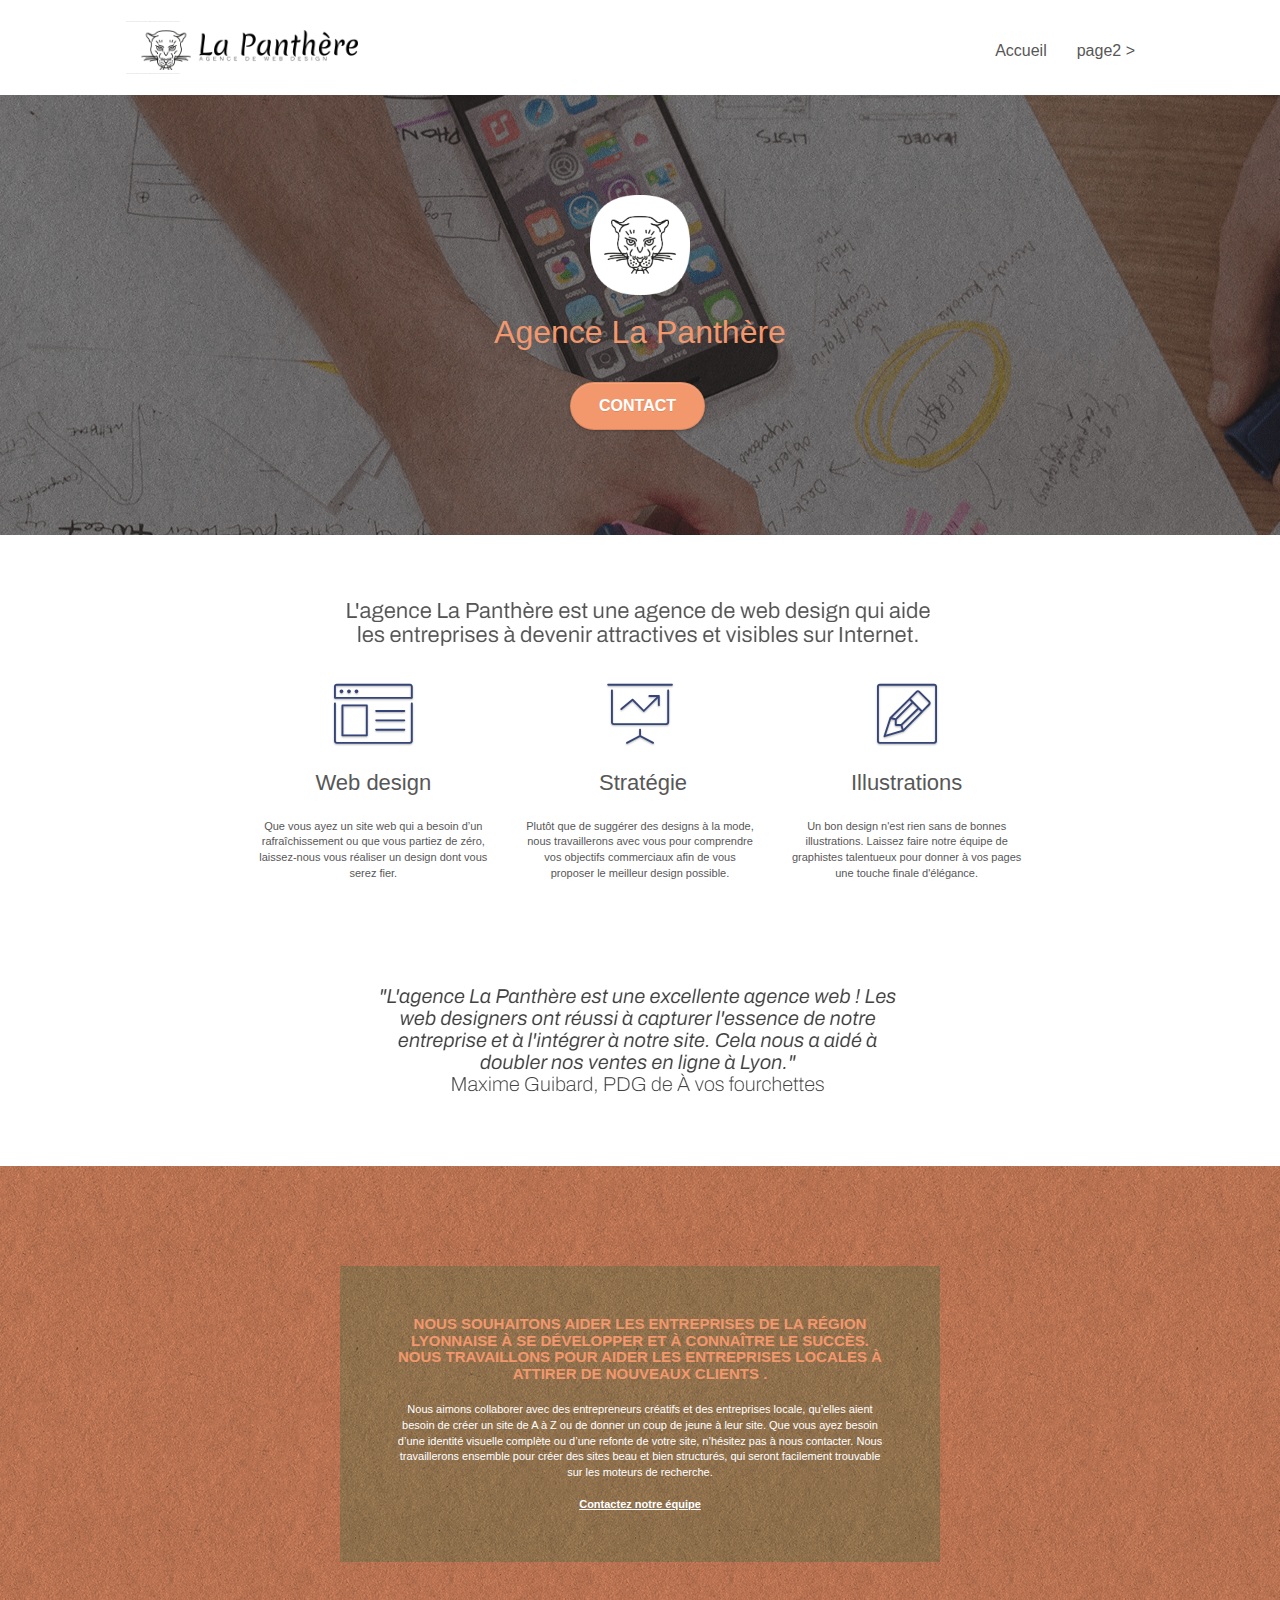
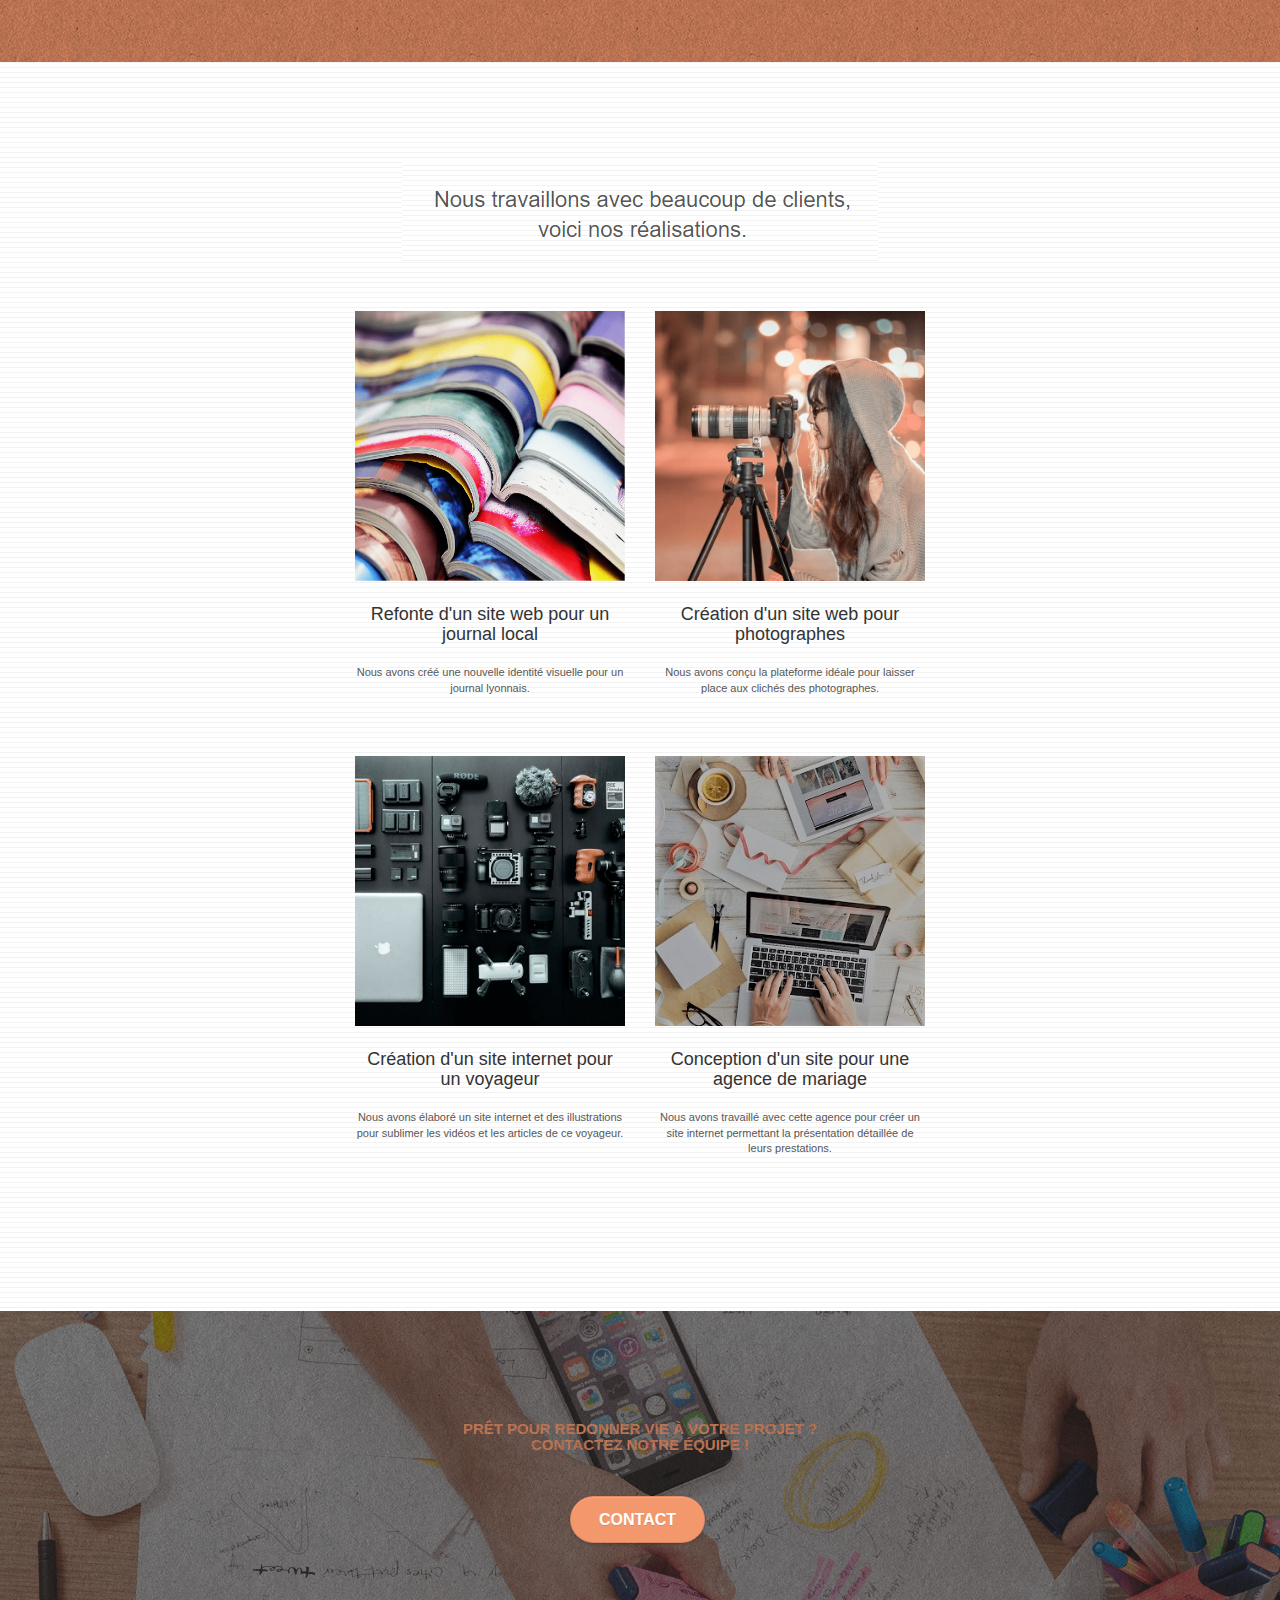
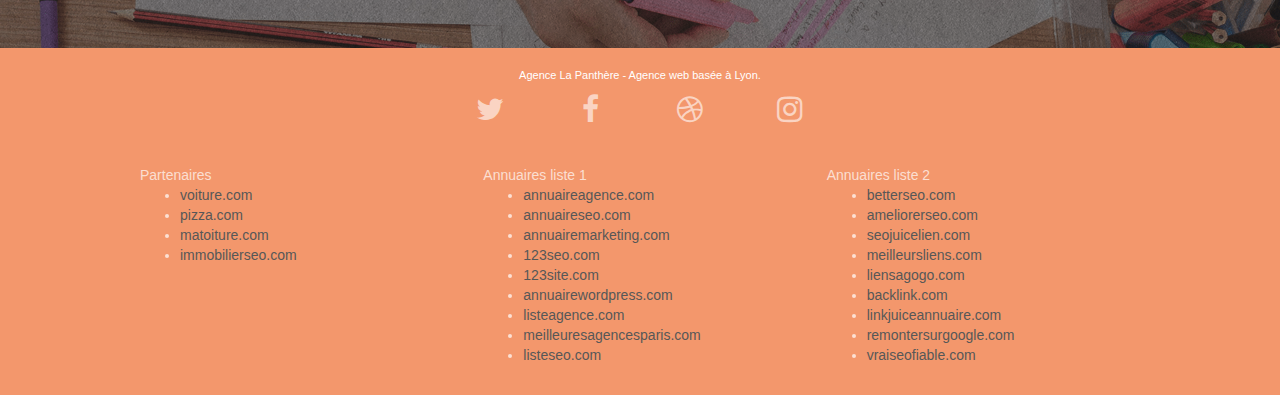
==== index.html @ 750dd50b "cumuler des 4 premiere modifications" ====
<!doctype html>
<html lang="fr">
<head>
    <meta charset="utf-8">
    <meta name="description" content="L'agence La Panthère est une agence de web design qui aide les entreprises à devenir attractives et visibles sur internet">
    <meta name="viewport" content="width=device-width, initial-scale=1.0, viewport-fit=cover">
    <link rel="shortcut icon" type="image/png" href="favicon.jpg">
    
	<link rel="stylesheet" type="text/css" href="./css/bootstrap.css">
	<link rel="stylesheet" type="text/css" href="style.css">
	<link rel="stylesheet" type="text/css" href="./css/font-awesome.css">
	<link rel="stylesheet" type="text/css" href="./css/et-line.css">

    <title>Agence La Panthère</title>

    
<!-- Analytics -->
 
<!-- Analytics END -->
    
</head>
<body>
	<!-- Principal conteneur -->
	<div class="page-container">
		<header>
			<!-- bloc-0 -->
			<div class="bloc bgc-white l-bloc " id="bloc-0">
				<div class="container bloc-sm">

					<nav class="navbar row">
						<div class="navbar-header">
							<div class="keywords" style="color:#cccccc;font-size:1px;">Agence web à paris, stratégie web, web design, illustrations, design de site web, site web, web, internet, site internet, site</div>
							<a class="navbar-brand" href="index.html"><img src="img/agence-la-panthere-monochrome.png" alt="paris web design logo agence web meilleure agence" height="40" /></a>
							<div class="keywords" style="color:#cccccc;font-size:1px;">Agence web à paris, stratégie web, web design, illustrations, design de site web, site web, web, internet, site internet, site</div>
							<button id="nav-toggle" type="button" class="ui-navbar-toggle navbar-toggle" data-toggle="collapse" data-target=".navbar-1">
								<span class="sr-only">Toggle navigation</span><span class="icon-bar"></span><span class="icon-bar"></span><span class="icon-bar"></span>
							</button>
						</div>
						<div class="collapse navbar-collapse navbar-1 special-dropdown-nav">
							<ul class="site-navigation nav navbar-nav">
								<li>
									<a href="index.html">Accueil</a>
								</li>
								<li>
								</li>
								<li>
									<a href="page2.html">page2 &gt;</a>
								</li>
							</ul>
						</div>
					</nav>
				</div>
			</div>
			<!-- bloc-0 END -->
		</header>
		<main>
			<!-- bloc-1-presentation -->
			<div class="bloc bgc-dark-slate-blue bg-banniere d-bloc bg-t-edge bloc-bg-texture texture-paper b-parallax" id="bloc-1-hero">
				<div class="container bloc-lg">
					<div class="row tight-width-whitespace">
						<div class="col-sm-12">
							<img src="img/logo.png" class="center-block image-resize-mode" width="100" alt="Agence La Panthère, agence web paris, création logo paris" />
							<h1 class="text-center hero-bloc-text tc-white ">
								Agence La Panthère
							</h1>
							<div class="text-center">
								<a href="page2.html" class="btn btn-lg btn-clean btn-rd cta-hero btn-atomic-tangerine" id="cta-hero">Contact</a>
							</div>
						</div>
					</div>
				</div>
			</div>
			<!-- bloc-1-presentation END -->

			<!-- bloc-2-services -->
			<div class="bloc bgc-white l-bloc" id="bloc-2-services">
				<div class="container bloc-md">
					<div class="row">
						<div class="col-sm-12 text-center">
							<img alt="agence web, agence web paris, web design paris, stratégie web" src="img/title.png" />
						</div>
					</div>
					<div class="row voffset-lg med-width-whitespace">
						<div class="col-sm-4">
							<div class="text-center">
								<span class="et-icon-browser sm-shadow icon-dark-slate-blue icons icon-lg"></span>
							</div>
							<h2 class="mg-md text-center">
								Web design
							</h2>
							<p class="text-center ">
								Que vous ayez un site web qui a besoin d&rsquo;un rafraîchissement ou que vous partiez de zéro, laissez-nous vous réaliser un design dont vous serez fier.
							</p>
						</div>
						<div class="col-sm-4">
							<div class="text-center">
								<span class="et-icon-presentation sm-shadow icon-dark-slate-blue icons icon-lg"></span>
							</div>
							<h2 class="mg-md text-center">
								&nbsp;Stratégie
							</h2>
							<p class="text-center ">
								Plutôt que de suggérer des designs à la mode, nous travaillerons avec vous pour comprendre vos objectifs commerciaux afin de vous proposer le meilleur design possible.<br>
							</p>
						</div>
						<div class="col-sm-4">
							<div class="text-center">
								<span class="et-icon-edit sm-shadow icon-dark-slate-blue icons icon-lg"></span>
							</div>
							<h2 class="mg-md text-center">
								Illustrations
							</h2>
							<p class="text-center ">
								Un bon design n'est rien sans de bonnes illustrations. Laissez faire notre équipe de graphistes talentueux pour donner à vos pages une touche finale d'élégance.
							</p>
						</div>
					</div>
					<div class="row voffset-lg voffset">
						<div class="col-xs-12 col-md-8 col-md-offset-2 text-center">
							<img alt="agence web, agence web paris, web design paris, stratégie web" src="img/citation.png" />

						</div>
					</div>
				</div>
			</div>
			<!-- bloc-2-services END -->

			<!-- bloc-3-what-i-do -->
			<div class="bloc tc-white bgc-atomic-tangerine bg-presentation d-bloc bloc-bg-texture texture-paper b-parallax" id="bloc-3-what-i-do">
				<div class="container bloc-lg">
					<div class="row tight-width-whitespace black-background">
						<div class="col-sm-12">
							<h3 class="mg-md text-center tc-white">
								Nous souhaitons aider les entreprises de la région Lyonnaise à se développer et à connaître le succès. Nous travaillons pour aider les entreprises locales à attirer de nouveaux clients .<br>
							</h3>
							<p class="text-center white">
								Nous aimons collaborer avec des entrepreneurs créatifs et des entreprises locale, qu’elles aient besoin de créer un site de A à Z ou de donner un coup de jeune à leur site. Que vous ayez besoin d’une identité visuelle complète ou d’une refonte de votre site, n’hésitez pas à nous contacter. Nous travaillerons ensemble pour créer des sites beau et bien structurés, qui seront facilement trouvable sur les moteurs de recherche. <br><br><a class="ltc-white bold-link" href="page2.html">Contactez notre équipe</a><br>
							</p>
						</div>
					</div>
				</div>
			</div>
			<!-- bloc-3-what-i-do END -->

			<!-- bloc-4-portfolio -->
			<div class="bloc bgc-white bg-lines-h2-bg bg-repeat l-bloc" id="bloc-4-portfolio">
				<div class="container bloc-lg">
					<div class="row">
						<div class="col-sm-12 text-center">
							<img alt="agence web, agence web paris, web design paris, stratégie web" src="img/title2.png" />
						</div>
					</div>
					<div class="row tight-width-whitespace portfolio-row">
						<div class="col-sm-6">
							<a href="#" data-lightbox="img/1.png" data-gallery-id="gallery-1" data-caption="Refonte d'un site web pour un journal local" data-frame="snapshot-lb"><img src="img/1.png" alt="paris web design logo agence web meilleure agence et refonte site web journal" class="img-responsive portfolio-thumb" /></a>
							<h4 class="mg-md text-center">
								Refonte d'un site web pour un journal local
							</h4>
							<p class="text-center">
								Nous avons créé une nouvelle identité visuelle pour un journal lyonnais.
							</p>
						</div>
						<div class="col-sm-6">
							<a href="#" data-lightbox="img/2.png" data-gallery-id="gallery-1" data-caption="Création d'un site web pour photographes" data-frame="snapshot-lb"><img src="img/2.png" class="img-responsive portfolio-thumb" alt="paris web design logo agence web meilleure agence, Création d'un site web pour photographes" /></a>
							<h4 class="mg-md text-center">
								Création d'un site web pour photographes
							</h4>
							<p class="text-center">
								Nous avons conçu la plateforme idéale pour laisser place aux clichés des photographes.
							</p>
						</div>
					</div>
					<div class="row tight-width-whitespace portfolio-row">
						<div class="col-sm-6">
							<a href="#" data-lightbox="img/3.png" data-gallery-id="gallery-1" data-caption="Création d'un site internet pour un voyageur" data-frame="snapshot-lb"><img src="img/3.png" class="img-responsive portfolio-thumb" alt="paris web design logo agence web meilleure agence, Création d'un site web pour voyageur"/></a>
							<h4 class="mg-md text-center">
								Création d'un site internet pour un voyageur
							</h4>
							<p class="text-center">
								Nous avons élaboré un site internet et des illustrations pour sublimer les vidéos et les articles de ce voyageur.
							</p>
						</div>
						<div class="col-sm-6">
							<a href="#" data-lightbox="img/4.png" data-gallery-id="gallery-1" data-caption="Conception d'un site pour une agence de mariage" data-frame="snapshot-lb"><img src="img/4.png" class="img-responsive portfolio-thumb" alt="paris web design logo agence web meilleure agence, Création d'un site web pour agence de mariage" /></a>
							<h4 class="mg-md text-center">
								Conception d'un site pour une agence de mariage
							</h4>
							<p class="text-center">
								Nous avons travaillé avec cette agence pour créer un site internet permettant la présentation détaillée de leurs prestations.
							</p>
						</div>
					</div>
				</div>
			</div>
			<!-- bloc-4-portfolio END -->

			<!-- bloc-5-cta -->
			<div class="bloc bgc-dark-slate-blue bg-banniere d-bloc bloc-bg-texture texture-paper" id="bloc-5-cta">
				<div class="container bloc-lg">
					<div class="row">
						<h3 class="mg-md text-center tc-white">
							Prêt pour redonner vie à votre projet ?<br>Contactez notre équipe !
						</h3>
						<div class="col-sm-12 text-center">
							<a href="page2.html" class="btn btn-atomic-tangerine btn-clean btn-rd btn-lg cta-hero">Contact</a>
						</div>
					</div>
				</div>
			</div>
		</main>
		<!-- bloc-5-cta END -->
		<footer>
			<!-- Footer - bloc-8 -->
			<div class="bloc bgc-atomic-tangerine d-bloc" id="bloc-8">
				<div class="container bloc-sm">
					<div class="row">
						<div class="col-sm-12">
							<p class="text-center white">
								Agence La Panthère - Agence web basée à Lyon.<br>
							</p>
							<div class="row row-no-gutters social">
								<div class="col-sm-3">
									<div class="text-center">
										<a class="social" href="index.html"><span class="fa fa-twitter icon-md"></span></a>
									</div>
								</div>
								<div class="col-sm-3">
									<div class="text-center">
										<a class="social" href="index.html"><span class="fa fa-facebook icon-md"></span></a>
									</div>
								</div>
								<div class="col-sm-3">
									<div class="text-center">
										<a class="social" href="index.html"><span class="fa fa-dribbble icon-md"></span></a>
									</div>
								</div>
								<div class="col-sm-3">
									<div class="text-center">
										<a class="social" href="index.html"><span class="fa fa-instagram icon-md"></span></a>
									</div>
								</div>
								<div class="keywords" style="color:#F3976C;">Agence web à paris, stratégie web, web design, illustrations, design de site web, site web, web, internet, site internet, site</div>
							</div>
							<div class="row">
								<div class="col-sm-4">
									Partenaires
										<ul>
											<li><a href="voiture.com">voiture.com</a></li>
											<li><a href="pizza.com">pizza.com</a></li>
											<li><a href="matoiture.com">matoiture.com</a></li>
											<li><a href="immobilierseo.com">immobilierseo.com</a></li>
										</ul>		
								</div>
								<div class="col-sm-4">
									Annuaires liste 1
									<ul>
										<li><a href="annuaireagence.com">annuaireagence.com</a></li>
										<li><a href="annuaireseo.com">annuaireseo.com</a></li>
										<li><a href="annuairemarketing.com">annuairemarketing.com</a></li>
										<li><a href="123seoture.com">123seo.com</a></li>
										<li><a href="123site.com">123site.com</a></li>
										<li><a href="annuairewordpress.com">annuairewordpress.com</a></li>
										<li><a href="listeagence.com">listeagence.com</a></li>
										<li><a href="meilleuresagencesparis.com">meilleuresagencesparis.com</a></li>
										<li><a href="listeseo.com">listeseo.com</a></li>
									</ul>
								</div>
								<div class="col-sm-4">
									Annuaires liste 2
									<ul>
										<li><a href="betterseo.com">betterseo.com</a></li>
										<li><a href="ameliorerseo.com">ameliorerseo.com</a></li>
										<li><a href="seojuicelien.com">seojuicelien.com</a></li>
										<li><a href="meilleursliens.com">meilleursliens.com</a></li>
										<li><a href="liensagogo.com">liensagogo.com</a></li>
										<li><a href="backlink.com">backlink.com</a></li>
										<li><a href="linkjuiceannuaire.com">linkjuiceannuaire.com</a></li>
										<li><a href="remontersurgoogle.com">remontersurgoogle.com</a></li>
										<li><a href="vraiseofiable.com">vraiseofiable.com</a></li>
									</ul>
								</div>
							</div>
						</div>
					</div>
				</div>
			</div>
			<!-- Footer - bloc-8 END -->
		</footer>
	</div>
	<!-- Principal conteneur END -->
    

</body>
</html>
---- style.css ----
body {
    margin: 0;
    padding: 0;
    background: #FFF;
    overflow-x: hidden;
    -webkit-font-smoothing: antialiased;
    -moz-osx-font-smoothing: grayscale;
}

a,
button {
    transition: all .3s ease-in-out;
    outline: none!important;
}

a:hover {
    text-decoration: none;
    cursor: pointer;
}

#page-loading-blocs-notifaction {
    position: fixed;
    top: 0;
    bottom: 0;
    width: 100%;
    z-index: 100000;
    background: #FFFFFF url("img/pageload-spinner.gif") no-repeat center center;
}

.bloc {
    width: 100%;
    clear: both;
    background: 50% 50% no-repeat;
    padding: 0 50px;
    -webkit-background-size: cover;
    -moz-background-size: cover;
    -o-background-size: cover;
    background-size: cover;
    position: relative;
}

.bloc .container {
    padding-left: 0;
    padding-right: 0;
}

.bloc-lg {
    padding: 100px 50px;
}

.bloc-md {
    padding: 50px;
}

.bloc-sm {
    padding: 20px 50px;
}

.bg-center,
.bg-l-edge,
.bg-r-edge,
.bg-t-edge,
.bg-b-edge,
.bg-tl-edge,
.bg-bl-edge,
.bg-tr-edge,
.bg-br-edge,
.bg-repeat {
    -webkit-background-size: auto!important;
    -moz-background-size: auto!important;
    -o-background-size: auto!important;
    background-size: auto!important;
}

.bg-repeat {
    background: repeat;
}

.bg-t-edge {
    background: top no-repeat;
}

.bloc-bg-texture::before {
    content: "";
    background-size: 2px 2px;
    position: absolute;
    top: 0;
    bottom: 0;
    left: 0;
    right: 0;
}

.texture-paper::before {
    background: url("img/texture-paper.png");
    background-size: 280px 280px;
}

.b-parallax {
    background-attachment: fixed;
}

.d-bloc {
    color: rgba(255, 255, 255, .7);
}

.d-bloc button:hover {
    color: rgba(255, 255, 255, .9);
}

.d-bloc .icon-round,
.d-bloc .icon-square,
.d-bloc .icon-rounded,
.d-bloc .icon-semi-rounded-a,
.d-bloc .icon-semi-rounded-b {
    border-color: rgba(255, 255, 255, .9);
}

.d-bloc .divider-h span {
    border-color: rgba(255, 255, 255, .2);
}

.d-bloc .a-btn,
.d-bloc .navbar a,
.d-bloc .navbar-brand,
.d-bloc a .icon-sm,
.d-bloc a .icon-md,
.d-bloc a .icon-lg,
.d-bloc a .icon-xl,
.d-bloc h1 a,
.d-bloc h2 a,
.d-bloc h3 a,
.d-bloc h4 a,
.d-bloc h5 a,
.d-bloc h6 a,
.d-bloc p a {
    color: rgba(255, 255, 255, .6);
}

.d-bloc .a-btn:hover,
.d-bloc .navbar a:hover,
.d-bloc .navbar-brand:hover,
.d-bloc a:hover .icon-sm,
.d-bloc a:hover .icon-md,
.d-bloc a:hover .icon-lg,
.d-bloc a:hover .icon-xl,
.d-bloc h1 a:hover,
.d-bloc h2 a:hover,
.d-bloc h3 a:hover,
.d-bloc h4 a:hover,
.d-bloc h5 a:hover,
.d-bloc h6 a:hover,
.d-bloc p a:hover {
    color: rgba(255, 255, 255, 1);
}

.d-bloc .navbar-toggle .icon-bar {
    background: rgba(255, 255, 255, 1);
}

.d-bloc .btn-wire,
.d-bloc .btn-wire:hover {
    color: rgba(255, 255, 255, 1);
    border-color: rgba(255, 255, 255, 1);
}

.d-bloc .panel {
    color: rgba(0, 0, 0, .5);
}

.d-bloc .panel button:hover {
    color: rgba(0, 0, 0, .7);
}

.d-bloc .panel icon {
    border-color: rgba(0, 0, 0, .7);
}

.d-bloc .panel .divider-h span {
    border-color: rgba(0, 0, 0, .1);
}

.d-bloc .panel .a-btn {
    color: rgba(0, 0, 0, .6);
}

.d-bloc .panel .a-btn:hover {
    color: rgba(0, 0, 0, 1);
}

.d-bloc .panel .btn-wire,
.d-bloc .panel .btn-wire:hover {
    color: rgba(0, 0, 0, .7);
    border-color: rgba(0, 0, 0, .3);
}

.d-bloc .panel,
.l-bloc {
    color: rgba(0, 0, 0, .5);
}

.d-bloc .panel button:hover,
.l-bloc button:hover {
    color: rgba(0, 0, 0, .7);
}

.l-bloc .icon-round,
.l-bloc .icon-square,
.l-bloc .icon-rounded,
.l-bloc .icon-semi-rounded-a,
.l-bloc .icon-semi-rounded-b {
    border-color: rgba(0, 0, 0, .7);
}

.d-bloc .panel .divider-h span,
.l-bloc .divider-h span {
    border-color: rgba(0, 0, 0, .1);
}

.d-bloc .panel .a-btn,
.l-bloc .a-btn,
.l-bloc .navbar a,
.l-bloc .navbar-brand,
.l-bloc a .icon-sm,
.l-bloc a .icon-md,
.l-bloc a .icon-lg,
.l-bloc a .icon-xl,
.l-bloc h1 a,
.l-bloc h2 a,
.l-bloc h3 a,
.l-bloc h4 a,
.l-bloc h5 a,
.l-bloc h6 a,
.l-bloc p a {
    color: rgba(0, 0, 0, .6);
}

.d-bloc .panel .a-btn:hover,
.l-bloc .a-btn:hover,
.l-bloc .navbar a:hover,
.l-bloc .navbar-brand:hover,
.l-bloc a:hover .icon-sm,
.l-bloc a:hover .icon-md,
.l-bloc a:hover .icon-lg,
.l-bloc a:hover .icon-xl,
.l-bloc h1 a:hover,
.l-bloc h2 a:hover,
.l-bloc h3 a:hover,
.l-bloc h4 a:hover,
.l-bloc h5 a:hover,
.l-bloc h6 a:hover,
.l-bloc p a:hover {
    color: rgba(0, 0, 0, 1);
}

.l-bloc .navbar-toggle .icon-bar {
    color: rgba(0, 0, 0, .6);
}

.d-bloc .panel .btn-wire,
.d-bloc .panel .btn-wire:hover,
.l-bloc .btn-wire,
.l-bloc .btn-wire:hover {
    color: rgba(0, 0, 0, .7);
    border-color: rgba(0, 0, 0, .3);
}

.voffset {
    margin-top: 30px;
}

.voffset-lg {
    margin-top: 80px;
}

.row-no-gutters {
    margin-right: 0;
    margin-left: 0;
}

.row.row-no-gutters > [class^="col-"],
.row.row-no-gutters > [class*=" col-"] {
    padding-right: 0;
    padding-left: 0;
}

#bloc-1-hero h1 {
    font-size: 32px;
}

.navbar {
    margin-bottom: 0;
    z-index: 1;
}

.navbar-brand {
    height: auto;
    padding: 3px 15px;
    font-size: 25px;
    font-weight: normal;
    font-weight: 600;
    line-height: 44px;
}

.navbar-brand img {
    max-height: 200px;
    margin: 0 5px 0 0;
    display: inline;
}

.navbar-brand img[src$=png] {
    min-width: 100px;
}

.nav-center .navbar-brand img {
    margin: 0;
}

.navbar .nav {
    padding-top: 2px;
    margin-right: -16px;
    float: right;
    z-index: 1;
}

.nav > li {
    float: left;
    margin-top: 4px;
    font-size: 16px;
}

.navbar-nav .open .dropdown-menu > li > a {
    text-align: inherit;
}

.nav > li a:hover,
.nav > li a:focus {
    background: transparent;
}

.navbar-toggle {
    margin: 10px 10px 0 0;
    border: 0px;
}

.navbar-toggle:hover {
    background: transparent!important;
}

.navbar-toggle .icon-bar {
    background-color: rgba(0, 0, 0, .5);
    width: 26px;
}

.nav-invert .navbar .nav {
    float: left;
}

.nav-invert .navbar-header,
.nav-invert .navbar-brand {
    float: right;
    position: relative;
    z-index: 2;
}

@media (min-width: 768px) {
    .site-navigation {
        position: absolute;
        top: 50%;
        right: 20px;
        transform: translate(0, -50%);
        -webkit-transform: translateY(-50%);
    }
    .nav > li .dropdown-menu a,
    .nav > li .dropdown-menu a:hover {
        color: #484848;
    }
    .nav-invert .site-navigation {
        left: 0;
        right: 0;
    }
    .nav-center {
        text-align: center;
    }
    .nav-center .navbar-header {
        width: 100%;
    }
    .nav-center .navbar-header,
    .nav-center .navbar-brand,
    .nav-center .nav > li {
        float: none;
        display: inline-block;
    }
    .nav-center .site-navigation {
        position: relative;
        width: 100%;
        right: 0;
        margin-right: 0px;
        margin-top: 20px;
    }
    .nav-center.mini-nav .navbar-toggle {
        float: none;
        margin: 10px auto 0;
    }
}

.nav > li > .dropdown a {
    background: none!important;
    display: block;
    padding: 14px 15px;
}

nav .caret {
    margin: 0 5px;
}

.dropdown-menu .dropdown-menu {
    top: -8px;
    left: 100%;
}

.dropdown-menu .dropmenu-flow-right {
    top: 100%;
    left: 0;
    margin-left: -1px;
    border-top-left-radius: 0;
    border-top-right-radius: 0;
}

.dropdown-menu .dropdown span {
    border: 4px solid black;
    border-top-color: transparent;
    border-right-color: transparent;
    border-bottom-color: transparent;
    margin: 6px -5px 0 0!important;
    float: right;
}

.mg-md {
    margin-top: 10px;
    margin-bottom: 20px;
}

.mg-lg {
    margin-top: 10px;
    margin-bottom: 40px;
}

.btn {
    margin: 0 5px 5px 0;
}

.btn.pull-right {
    margin: 0 0 5px 5px;
}

.btn-d,
.btn-d:hover,
.btn-d:focus {
    color: #FFF;
    background: rgba(0, 0, 0, .3);
}

button {
    outline: none!important;
}

.btn-rd {
    border-radius: 40px;
}

.btn-clean {
    border: 1px solid rgba(0, 0, 0, .08);
    border-bottom-color: rgba(0, 0, 0, .1);
    text-shadow: 0 1px 0 rgba(0, 0, 1, .1);
    box-shadow: 0 1px 3px rgba(0, 0, 1, .25), inset 0 1px 0 0 rgba(255, 255, 255, .15);
}

.icon-md {
    font-size: 30px!important;
}

.icon-lg {
    font-size: 60px!important;
}

.sm-shadow {
    text-shadow: 0 1px 2px rgba(0, 0, 0, .3);
}

.panel-sq,
.panel-sq .panel-heading,
.panel-sq .panel-footer {
    border-radius: 0;
}

.panel-rd {
    border-radius: 30px;
}

.panel-rd .panel-heading {
    border-radius: 29px 29px 0 0;
}

.panel-rd .panel-footer {
    border-radius: 0 0 29px 29px;
}

.form-control {
    border-color: rgba(0, 0, 0, .1);
    box-shadow: none;
}

.scrollToTop {
    width: 40px;
    height: 40px;
    position: fixed;
    bottom: 20px;
    right: 20px;
    opacity: 0;
    z-index: 500;
    transition: all .3s ease-in-out;
}

.scrollToTop span {
    margin-top: 6px;
}

.showScrollTop {
    font-size: 14px;
    opacity: 1;
}

a[data-lightbox] {
    position: relative;
    display: block;
    text-align: center;
}

a[data-lightbox]:hover::before {
    content: "+";
    font-family: "HelveticaNeue-Light", "Helvetica Neue Light", "Helvetica Neue", Helvetica, Arial;
    font-size: 32px;
    width: 50px;
    height: 50px;
    margin-left: -25px;
    border-radius: 50%;
    background: rgba(0, 0, 0, .6);
    color: #FFF;
    font-weight: 100;
    z-index: 1;
    position: absolute;
    top: 50%;
    transform: translateY(-50%);
    -webkit-transform: translateY(-50%);
}

a[data-lightbox]:hover img {
    opacity: 0.6;
    -webkit-animation-fill-mode: none;
    animation-fill-mode: none;
}

#lightbox-modal {
    display: flex;
    align-items: center;
}

#lightbox-modal .modal-dialog {
    width: 90%;
    max-width: 900px;
    margin: 0 auto 0;
}

#lightbox-modal .modal-dialog img {
    max-height: 90vh;
    margin: 0 auto;
}

.lightbox-caption {
    padding: 20px;
    color: #FFF;
    background: rgba(0, 0, 0, .5);
    position: absolute;
    left: 15px;
    right: 15px;
    bottom: 5px;
}

.close-lightbox {
    color: #FFF;
    font-size: 30px;
    position: absolute;
    top: 20px;
    right: 20px;
    z-index: 20;
    background: rgba(0, 0, 0, .5);
    border: none;
    line-height: 30px;
    padding: 0 9px 5px;
    opacity: 0.3;
}

.close-lightbox:hover,
.next-lightbox:hover,
.prev-lightbox:hover {
    opacity: 1.0;
    color: #FFF;
}

.next-lightbox,
.prev-lightbox {
    font-size: 20px;
    color: rgba(255, 255, 255, .9);
    background: rgba(0, 0, 0, .5);
    transition: all .2s ease-in-out;
    position: absolute;
    top: 45%;
    z-index: 1;
    opacity: 0.4;
}

.next-lightbox {
    padding: 6px 8px 1px 13px;
    right: 25px;
}

.prev-lightbox {
    padding: 6px 13px 1px 10px;
    left: 25px;
}

.snapshot-lb .modal-body {
    padding-bottom: 45px;
}

.snapshot-lb .lightbox-caption {
    padding: 0;
    color: rgba(0, 0, 0, .5);
    background: none;
}

h1,
h2,
h3,
h4,
h5,
h6,
p,
label,
.btn,
a {
    font-family: "helvetica";
    font-weight: 400;
    color: #575757!important;
}

.container {
    max-width: 1000px;
}

.hero-bloc-text {
    font-size: 38px;
}

.hero-bloc-text-sub {
    font-size: 36px;
}

.statement-bloc-text {
    line-height: 26px;
    font-style: italic;
    font-size: 20px;
    text-align: center;
    font-weight: lighter;
    max-width: 520px;
    margin: auto auto auto auto;
}

p {
    font-size: 11px;
}

.tight-width-whitespace {
    max-width: 600px;
    margin: auto auto auto auto;
}

.h1 {
    font-size: 20px;
    font-family: "Open Sans";
}

.cta-hero {
    margin-top: 22px;
    color: #FFFFFF!important;
    text-transform: uppercase;
    padding: 12px 28px 12px 28px;
    font-size: 16px;
    font-weight: 700;
}

.social {
    max-width: 400px;
    margin: auto auto auto auto;
}

h2 {
    font-size: 22px;
    line-height: 1.4em;
}

h3 {
    font-size: 15px;
    text-transform: uppercase;
    font-weight: 700;
    color: #333333!important;
}

.med-width-whitespace {
    max-width: 800px;
    margin: auto auto auto auto;
    box-shadow: 0px 0px 0px #000000;
}

h1 {
    color: #333333!important;
}

h4 {
    color: #333333!important;
}

.icons {
    margin-bottom: 14px;
    margin-top: 24px;
}

.white {
    color: #FFFFFF!important;
}

.portfolio-thumb {
    margin-bottom: 24px;
}

.portfolio-row {
    margin-bottom: 44px;
    margin-top: 50px;
}

.avatar {
    box-shadow: 0px 4px 9px rgba(0, 0, 0, 0.3);
}

.black-background {
    background-color: rgba(165, 147, 99, 0.7);
    padding: 40px 40px 40px 40px;
}

.bold-link {
    font-weight: 900;
    text-decoration: underline!important;
}

.bgc-white {
    background-color: #FFFFFF;
}

.bgc-dark-slate-blue {
    background-color: #364577;
}

.bgc-atomic-tangerine {
    background-color: #F3976C;
}

.tc-white {
    color: #F3976C!important;
}

.btn-atomic-tangerine {
    background: #F3976C;
    color: #FFFFFF!important;
}

.btn-atomic-tangerine:hover {
    background: #c27956!important;
    color: #FFFFFF!important;
}

.ltc-white {
    color: #FFFFFF!important;
}

.ltc-white:hover {
    color: #cccccc!important;
}

.ltc-atomic-tangerine {
    color: #F3976C!important;
}

.ltc-atomic-tangerine:hover {
    color: #c27956!important;
}

.icon-dark-slate-blue {
    color: #364577!important;
    border-color: #364577!important;
}

.bg-dots-bg {
    background-image: url("img/dots-bg.png");
}

.bg-lines-h2-bg {
    background-image: url("img/lines-h2-bg.png");
}

.bg-banniere {
    background-image: url("img/agence-la-panthere - Copie.png");
}

.bg-presentation {
    background-image: url("img/image-de-presentation.png");
}

@media (max-width: 1024px) {
    .bloc {
        padding-left: 20px;
        padding-right: 20px;
    }
    .bloc.full-width-bloc,
    .bloc-tile-2.full-width-bloc .container,
    .bloc-tile-3.full-width-bloc .container,
    .bloc-tile-4.full-width-bloc .container {
        padding-left: 0;
        padding-right: 0;
    }
}

@media (max-width: 992px) and (min-width: 768px) {
    .navbar .nav {
        max-width: 80%
    }
    .nav-center.navbar .nav {
        max-width: 100%
    }
}

@media only screen and (min-width: 768px) and (max-width: 1024px) and (orientation: landscape) {
    .b-parallax {
        background-attachment: scroll;
    }
}

@media only screen and (min-width: 1024px) and (max-width: 1366px) and (-webkit-min-device-pixel-ratio: 1.5) {
    .b-parallax {
        background-attachment: scroll;
    }
}

@media (max-width: 991px) {
    .container {
        width: 100%;
    }
    .b-parallax {
        background-attachment: scroll;
    }
    .page-container,
    #hero-bloc {
        overflow-x: hidden;
        position: relative;
    }

    .bloc-group,
    .bloc-group .bloc {
        display: block;
        width: 100%;
    }

}

@media (max-width: 767px) {
    .page-container {
        overflow-x: hidden;
        position: relative;
    }
    h1,
    h2,
    h3,
    h4,
    h5,
    h6,
    p,
    #disqus_thread {
        padding-left: 10px!important;
        padding-right: 10px!important;
    }
    .b-parallax {
        background-attachment: scroll;
    }
    .navbar .nav {
        padding-top: 0;
        border-top: 1px solid rgba(0, 0, 0, .2);
        float: none!important;
    }
    .navbar.row {
        margin-left: 0;
        margin-right: 0;
    }
    .site-navigation {
        position: inherit;
        transform: none;
        -webkit-transform: none;
        -ms-transform: none;
    }
    .nav > li {
        margin-top: 0;
        border-bottom: 1px solid rgba(0, 0, 0, .1);
        background: rgba(0, 0, 0, .05);
        text-align: left;
        padding-left: 15px;
        width: 100%;
    }
    .nav > li:hover {
        background: rgba(0, 0, 0, .08);
    }
    .dropdown .dropdown a .caret {
        float: none;
        margin: 5px 0 0 10px!important;
        border: 4px solid black;
        border-bottom-color: transparent;
        border-right-color: transparent;
        border-left-color: transparent;
    }
    #hero-bloc .navbar .nav {
        background: rgba(0, 0, 0, .8);
    }
    #hero-bloc .navbar .nav a {
        color: rgba(255, 255, 255, .6);
    }
    .hero {
        padding: 50px 0;
    }
    .hero-nav {
        left: -1px;
        right: -1px;
    }
    .navbar-collapse {
        padding: 0;
        overflow-x: hidden;
        -webkit-box-shadow: none;
        box-shadow: none;
    }
    .navbar-brand img {
        max-height: 40px;
        width: auto;
    }
    .nav-invert .navbar-header {
        float: none;
        width: 100%;
    }
    .nav-invert .navbar-toggle {
        float: left;
        margin-left: 10px;
    }
    .bloc {
        padding-left: 0;
        padding-right: 0;
    }
    .bloc-xxl,
    .bloc-xl,
    .bloc-lg {
        padding: 40px 0;
    }
    .bloc-sm,
    .bloc-md {
        padding-left: 0;
        padding-right: 0;
    }
    .bloc-tile-2 .container,
    .bloc-tile-3 .container,
    .bloc-tile-4 .container,
    .bloc-fill-screen .fill-bloc-top-edge,
    .bloc-fill-screen .fill-bloc-bottom-edge {
        padding-left: 0;
        padding-right: 0;
    }
    .a-block {
        padding: 0 10px;
    }
    .btn-dwn {
        display: none;
    }
    .voffset {
        margin-top: 5px;
    }
    .voffset-md {
        margin-top: 20px;
    }
    .voffset-lg {
        margin-top: 30px;
    }
    form {
        padding: 5px;
    }
    .close-lightbox {
        display: inline-block;
    }
    .blocsapp-device-iphone5 {
        background-size: 216px 425px;
        padding-top: 60px;
        width: 216px;
        height: 425px;
    }
    .blocsapp-device-iphone5 img {
        width: 180px;
        height: 320px;
    }
}

@media (max-width: 400px) {
    .bloc {
        padding-left: 0;
        padding-right: 0;
    }
}

@media (max-width: 767px) {
    .bloc-mob-center-text {
        text-align: center;
    }
}
---- css/et-line.css ----
@font-face {
    font-family: et-line;
    src: url(../fonts/et-line.eot);
    src: url(../fonts/et-line.eot?#iefix) format('embedded-opentype'), url(../fonts/et-line.woff) format('woff'), url(../fonts/et-line.ttf) format('truetype'), url(../fonts/et-line.svg#et-line) format('svg');
    font-weight: 400;
    font-style: normal
}

.et-icon-adjustments,
.et-icon-alarmclock,
.et-icon-anchor,
.et-icon-aperture,
.et-icon-attachment,
.et-icon-bargraph,
.et-icon-basket,
.et-icon-beaker,
.et-icon-bike,
.et-icon-book-open,
.et-icon-briefcase,
.et-icon-browser,
.et-icon-calendar,
.et-icon-camera,
.et-icon-caution,
.et-icon-chat,
.et-icon-circle-compass,
.et-icon-clipboard,
.et-icon-clock,
.et-icon-cloud,
.et-icon-compass,
.et-icon-desktop,
.et-icon-dial,
.et-icon-document,
.et-icon-documents,
.et-icon-download,
.et-icon-dribbble,
.et-icon-edit,
.et-icon-envelope,
.et-icon-expand,
.et-icon-facebook,
.et-icon-flag,
.et-icon-focus,
.et-icon-gears,
.et-icon-genius,
.et-icon-gift,
.et-icon-global,
.et-icon-globe,
.et-icon-googleplus,
.et-icon-grid,
.et-icon-happy,
.et-icon-hazardous,
.et-icon-heart,
.et-icon-hotairballoon,
.et-icon-hourglass,
.et-icon-key,
.et-icon-laptop,
.et-icon-layers,
.et-icon-lifesaver,
.et-icon-lightbulb,
.et-icon-linegraph,
.et-icon-linkedin,
.et-icon-lock,
.et-icon-magnifying-glass,
.et-icon-map,
.et-icon-map-pin,
.et-icon-megaphone,
.et-icon-mic,
.et-icon-mobile,
.et-icon-newspaper,
.et-icon-notebook,
.et-icon-paintbrush,
.et-icon-paperclip,
.et-icon-pencil,
.et-icon-phone,
.et-icon-picture,
.et-icon-pictures,
.et-icon-piechart,
.et-icon-presentation,
.et-icon-pricetags,
.et-icon-printer,
.et-icon-profile-female,
.et-icon-profile-male,
.et-icon-puzzle,
.et-icon-quote,
.et-icon-recycle,
.et-icon-refresh,
.et-icon-ribbon,
.et-icon-rss,
.et-icon-sad,
.et-icon-scissors,
.et-icon-scope,
.et-icon-search,
.et-icon-shield,
.et-icon-speedometer,
.et-icon-strategy,
.et-icon-streetsign,
.et-icon-tablet,
.et-icon-target,
.et-icon-telescope,
.et-icon-toolbox,
.et-icon-tools,
.et-icon-tools-2,
.et-icon-trophy,
.et-icon-tumblr,
.et-icon-twitter,
.et-icon-upload,
.et-icon-video,
.et-icon-wallet,
.et-icon-wine {
    font-family: et-line;
    speak: none;
    font-style: normal;
    font-weight: 400;
    font-variant: normal;
    text-transform: none;
    line-height: 1;
    -webkit-font-smoothing: antialiased;
    -moz-osx-font-smoothing: grayscale;
    display: inline-block
}

.et-icon-mobile:before {
    content: "\e000"
}

.et-icon-laptop:before {
    content: "\e001"
}

.et-icon-desktop:before {
    content: "\e002"
}

.et-icon-tablet:before {
    content: "\e003"
}

.et-icon-phone:before {
    content: "\e004"
}

.et-icon-document:before {
    content: "\e005"
}

.et-icon-documents:before {
    content: "\e006"
}

.et-icon-search:before {
    content: "\e007"
}

.et-icon-clipboard:before {
    content: "\e008"
}

.et-icon-newspaper:before {
    content: "\e009"
}

.et-icon-notebook:before {
    content: "\e00a"
}

.et-icon-book-open:before {
    content: "\e00b"
}

.et-icon-browser:before {
    content: "\e00c"
}

.et-icon-calendar:before {
    content: "\e00d"
}

.et-icon-presentation:before {
    content: "\e00e"
}

.et-icon-picture:before {
    content: "\e00f"
}

.et-icon-pictures:before {
    content: "\e010"
}

.et-icon-video:before {
    content: "\e011"
}

.et-icon-camera:before {
    content: "\e012"
}

.et-icon-printer:before {
    content: "\e013"
}

.et-icon-toolbox:before {
    content: "\e014"
}

.et-icon-briefcase:before {
    content: "\e015"
}

.et-icon-wallet:before {
    content: "\e016"
}

.et-icon-gift:before {
    content: "\e017"
}

.et-icon-bargraph:before {
    content: "\e018"
}

.et-icon-grid:before {
    content: "\e019"
}

.et-icon-expand:before {
    content: "\e01a"
}

.et-icon-focus:before {
    content: "\e01b"
}

.et-icon-edit:before {
    content: "\e01c"
}

.et-icon-adjustments:before {
    content: "\e01d"
}

.et-icon-ribbon:before {
    content: "\e01e"
}

.et-icon-hourglass:before {
    content: "\e01f"
}

.et-icon-lock:before {
    content: "\e020"
}

.et-icon-megaphone:before {
    content: "\e021"
}

.et-icon-shield:before {
    content: "\e022"
}

.et-icon-trophy:before {
    content: "\e023"
}

.et-icon-flag:before {
    content: "\e024"
}

.et-icon-map:before {
    content: "\e025"
}

.et-icon-puzzle:before {
    content: "\e026"
}

.et-icon-basket:before {
    content: "\e027"
}

.et-icon-envelope:before {
    content: "\e028"
}

.et-icon-streetsign:before {
    content: "\e029"
}

.et-icon-telescope:before {
    content: "\e02a"
}

.et-icon-gears:before {
    content: "\e02b"
}

.et-icon-key:before {
    content: "\e02c"
}

.et-icon-paperclip:before {
    content: "\e02d"
}

.et-icon-attachment:before {
    content: "\e02e"
}

.et-icon-pricetags:before {
    content: "\e02f"
}

.et-icon-lightbulb:before {
    content: "\e030"
}

.et-icon-layers:before {
    content: "\e031"
}

.et-icon-pencil:before {
    content: "\e032"
}

.et-icon-tools:before {
    content: "\e033"
}

.et-icon-tools-2:before {
    content: "\e034"
}

.et-icon-scissors:before {
    content: "\e035"
}

.et-icon-paintbrush:before {
    content: "\e036"
}

.et-icon-magnifying-glass:before {
    content: "\e037"
}

.et-icon-circle-compass:before {
    content: "\e038"
}

.et-icon-linegraph:before {
    content: "\e039"
}

.et-icon-mic:before {
    content: "\e03a"
}

.et-icon-strategy:before {
    content: "\e03b"
}

.et-icon-beaker:before {
    content: "\e03c"
}

.et-icon-caution:before {
    content: "\e03d"
}

.et-icon-recycle:before {
    content: "\e03e"
}

.et-icon-anchor:before {
    content: "\e03f"
}

.et-icon-profile-male:before {
    content: "\e040"
}

.et-icon-profile-female:before {
    content: "\e041"
}

.et-icon-bike:before {
    content: "\e042"
}

.et-icon-wine:before {
    content: "\e043"
}

.et-icon-hotairballoon:before {
    content: "\e044"
}

.et-icon-globe:before {
    content: "\e045"
}

.et-icon-genius:before {
    content: "\e046"
}

.et-icon-map-pin:before {
    content: "\e047"
}

.et-icon-dial:before {
    content: "\e048"
}

.et-icon-chat:before {
    content: "\e049"
}

.et-icon-heart:before {
    content: "\e04a"
}

.et-icon-cloud:before {
    content: "\e04b"
}

.et-icon-upload:before {
    content: "\e04c"
}

.et-icon-download:before {
    content: "\e04d"
}

.et-icon-target:before {
    content: "\e04e"
}

.et-icon-hazardous:before {
    content: "\e04f"
}

.et-icon-piechart:before {
    content: "\e050"
}

.et-icon-speedometer:before {
    content: "\e051"
}

.et-icon-global:before {
    content: "\e052"
}

.et-icon-compass:before {
    content: "\e053"
}

.et-icon-lifesaver:before {
    content: "\e054"
}

.et-icon-clock:before {
    content: "\e055"
}

.et-icon-aperture:before {
    content: "\e056"
}

.et-icon-quote:before {
    content: "\e057"
}

.et-icon-scope:before {
    content: "\e058"
}

.et-icon-alarmclock:before {
    content: "\e059"
}

.et-icon-refresh:before {
    content: "\e05a"
}

.et-icon-happy:before {
    content: "\e05b"
}

.et-icon-sad:before {
    content: "\e05c"
}

.et-icon-facebook:before {
    content: "\e05d"
}

.et-icon-twitter:before {
    content: "\e05e"
}

.et-icon-googleplus:before {
    content: "\e05f"
}

.et-icon-rss:before {
    content: "\e060"
}

.et-icon-tumblr:before {
    content: "\e061"
}

.et-icon-linkedin:before {
    content: "\e062"
}

.et-icon-dribbble:before {
    content: "\e063"
}
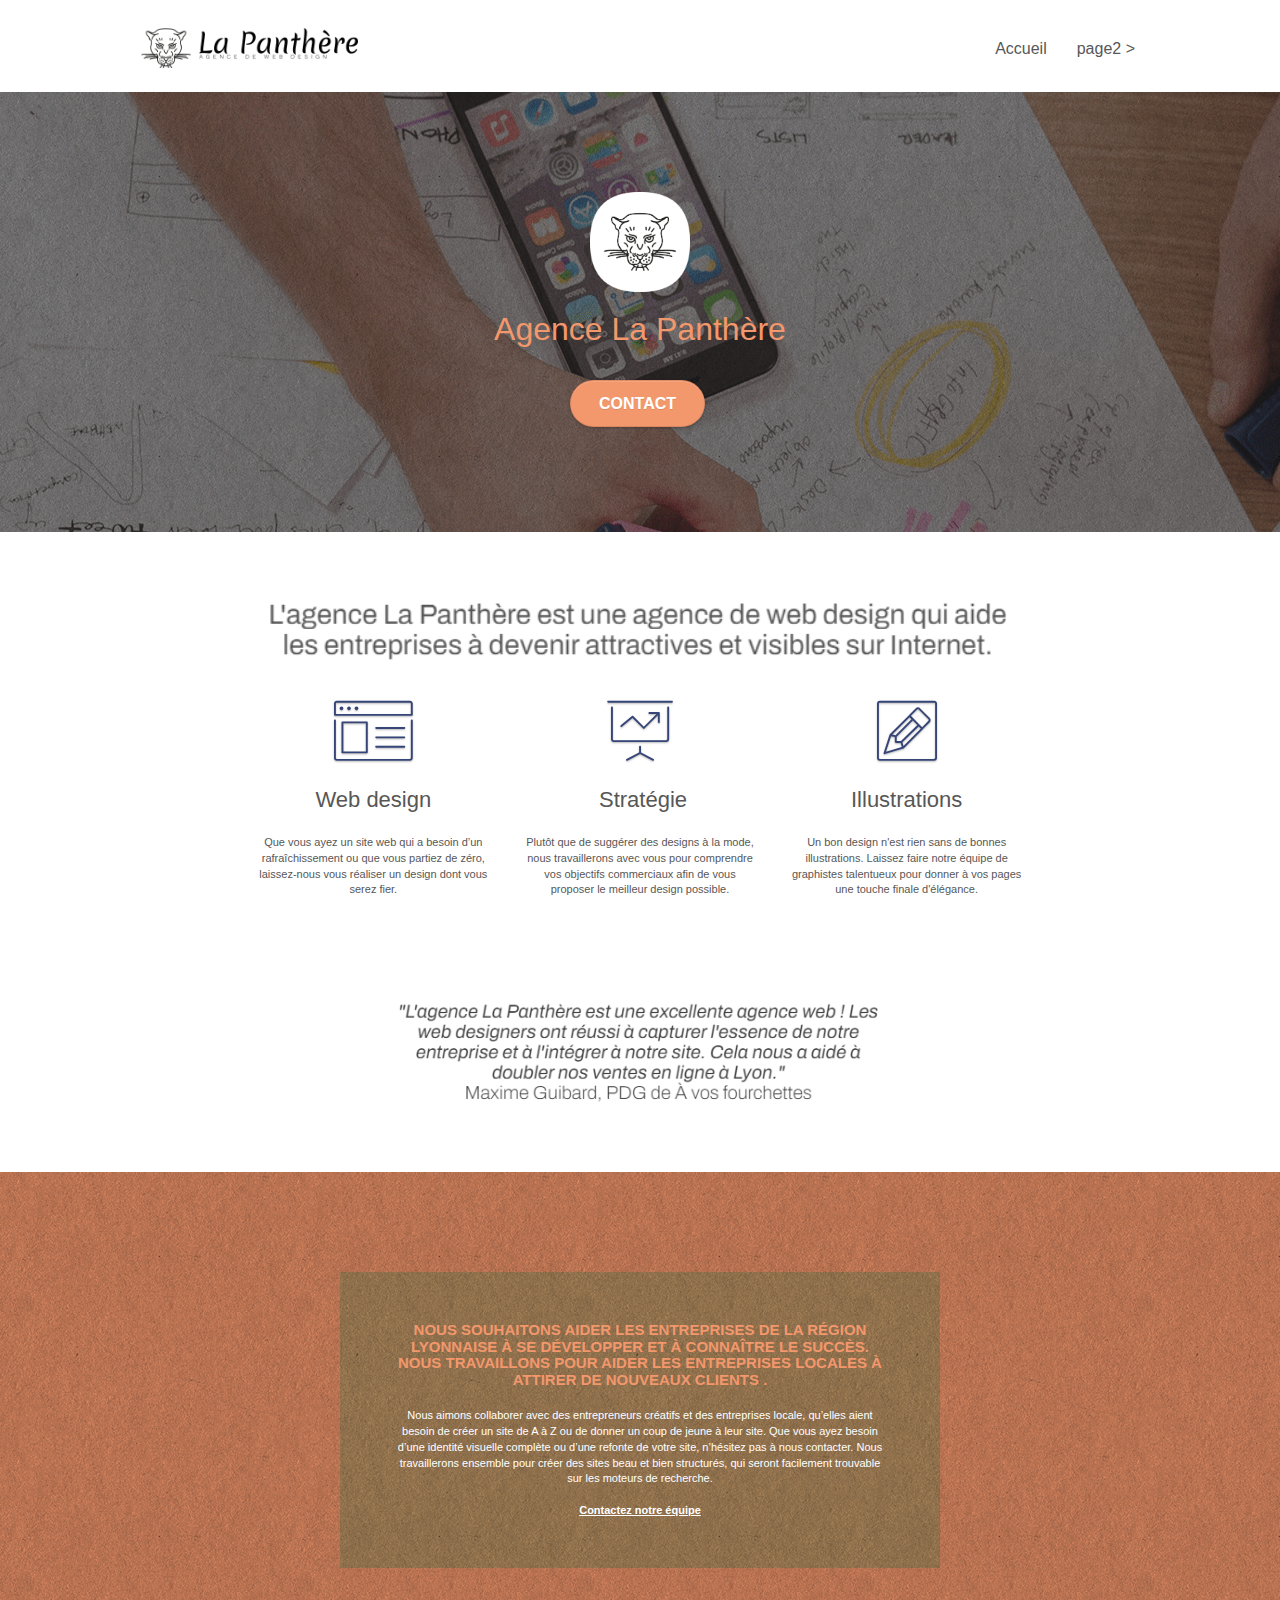
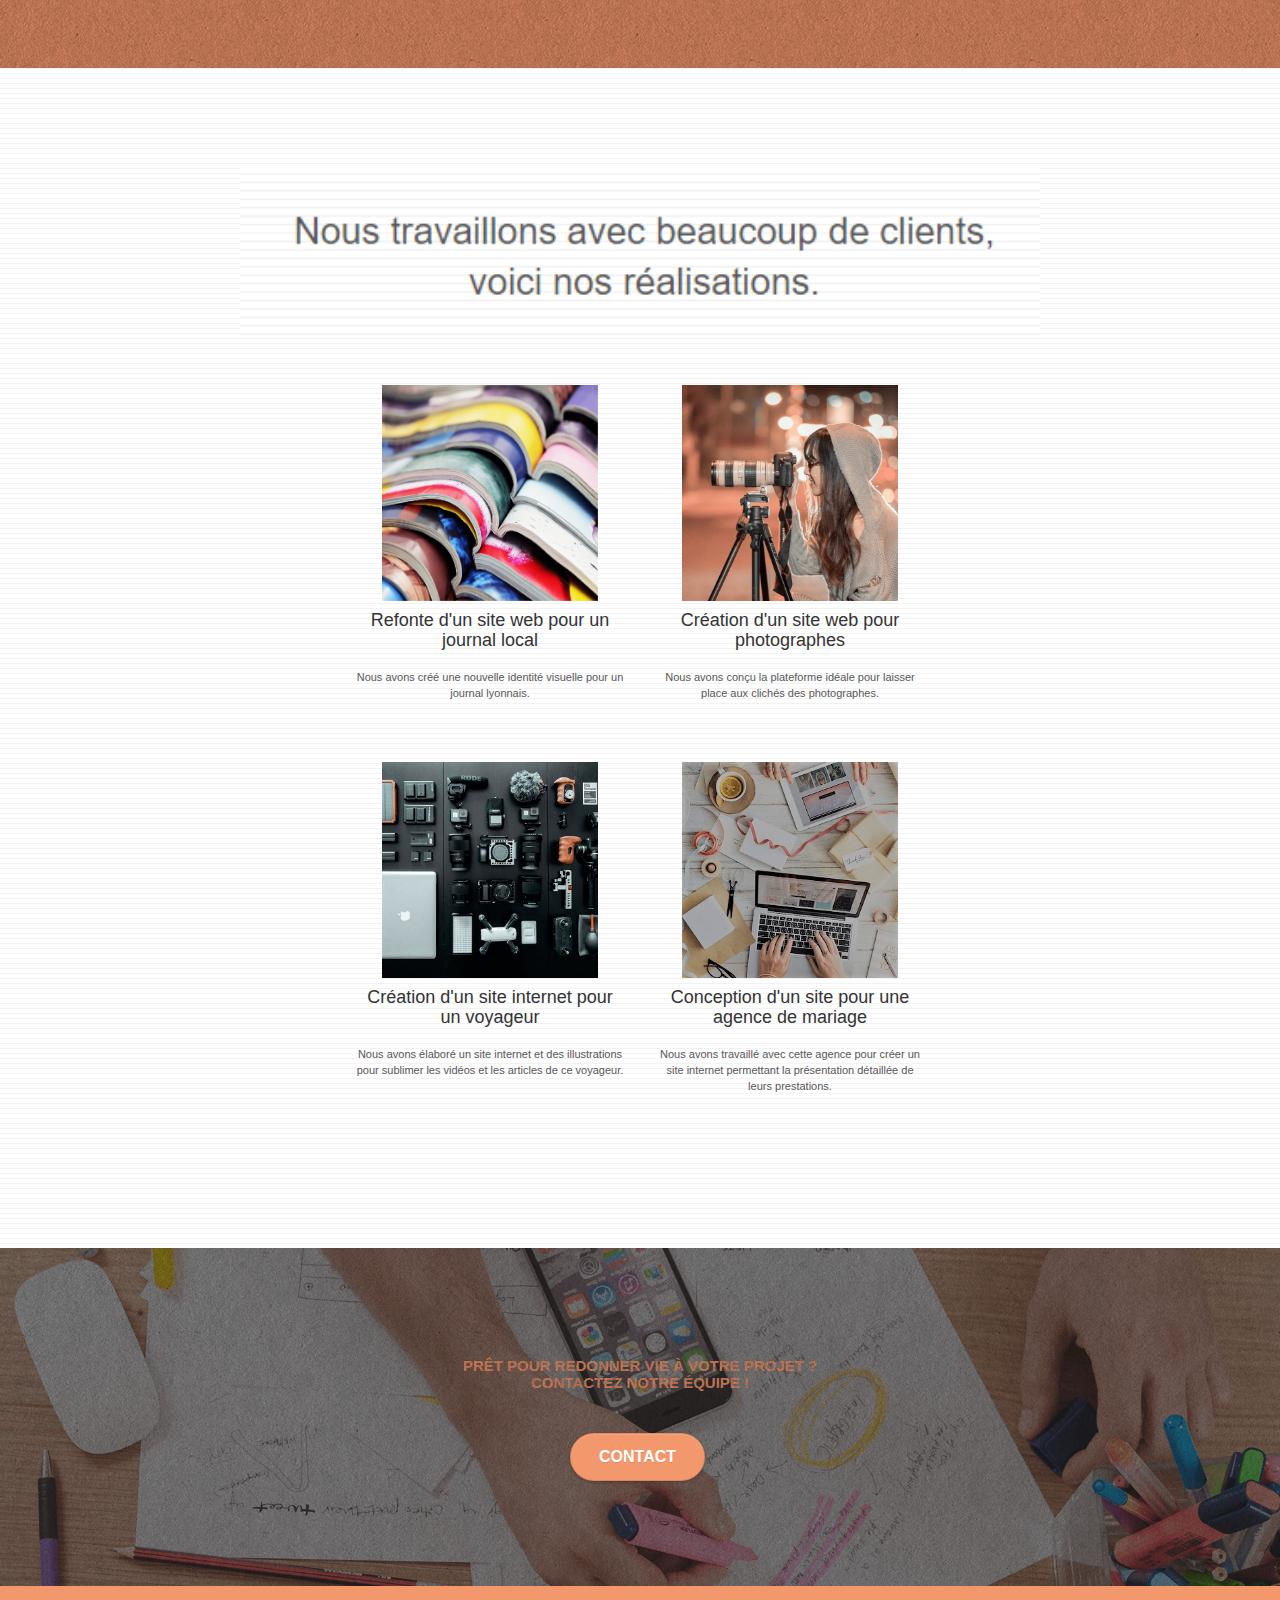
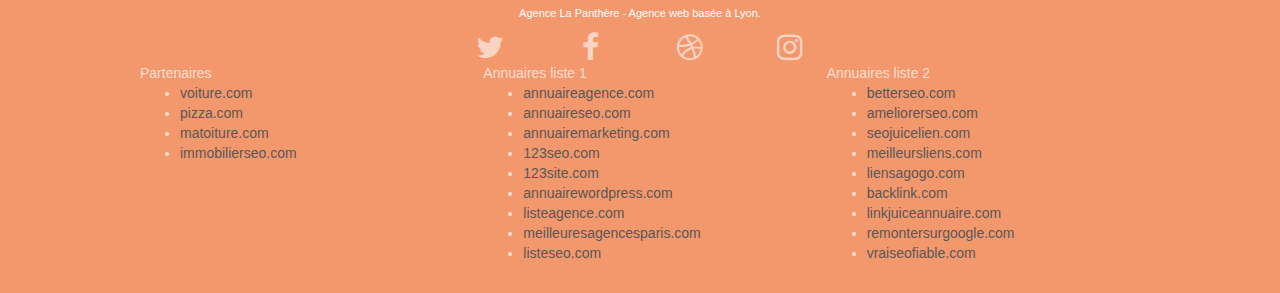
==== commit 573c277b: "ensemble des modifications sans les contrastes" ====
--- a/index.html
+++ b/index.html
@@ -29,9 +29,7 @@
 
 					<nav class="navbar row">
 						<div class="navbar-header">
-							<div class="keywords" style="color:#cccccc;font-size:1px;">Agence web à paris, stratégie web, web design, illustrations, design de site web, site web, web, internet, site internet, site</div>
-							<a class="navbar-brand" href="index.html"><img src="img/agence-la-panthere-monochrome.png" alt="paris web design logo agence web meilleure agence" height="40" /></a>
-							<div class="keywords" style="color:#cccccc;font-size:1px;">Agence web à paris, stratégie web, web design, illustrations, design de site web, site web, web, internet, site internet, site</div>
+							<a class="navbar-brand" href="index.html"><img src="img/agence-la-panthere-monochrome.png" alt="Logo de l'agence La Panthère" height="40" /></a>
 							<button id="nav-toggle" type="button" class="ui-navbar-toggle navbar-toggle" data-toggle="collapse" data-target=".navbar-1">
 								<span class="sr-only">Toggle navigation</span><span class="icon-bar"></span><span class="icon-bar"></span><span class="icon-bar"></span>
 							</button>
@@ -59,7 +57,7 @@
 				<div class="container bloc-lg">
 					<div class="row tight-width-whitespace">
 						<div class="col-sm-12">
-							<img src="img/logo.png" class="center-block image-resize-mode" width="100" alt="Agence La Panthère, agence web paris, création logo paris" />
+							<img src="img/logo.png" class="center-block image-resize-mode" width="100" alt="Logo de l'agence La Panthère" />
 							<h1 class="text-center hero-bloc-text tc-white ">
 								Agence La Panthère
 							</h1>
@@ -76,8 +74,8 @@
 			<div class="bloc bgc-white l-bloc" id="bloc-2-services">
 				<div class="container bloc-md">
 					<div class="row">
-						<div class="col-sm-12 text-center">
-							<img alt="agence web, agence web paris, web design paris, stratégie web" src="img/title.png" />
+						<div class="col-sm-12 text-center citation-text">
+							<img alt="L'agence La Panthère est une agence de web design qui aide les entreprises à devenir attractives et visibles sur internet" src="img/title.png" />
 						</div>
 					</div>
 					<div class="row voffset-lg med-width-whitespace">
@@ -116,9 +114,8 @@
 						</div>
 					</div>
 					<div class="row voffset-lg voffset">
-						<div class="col-xs-12 col-md-8 col-md-offset-2 text-center">
-							<img alt="agence web, agence web paris, web design paris, stratégie web" src="img/citation.png" />
-
+						<div class="col-xs-12 col-md-8 col-md-offset-2 text-center citation-text">
+							<img alt="citation de Maxime Guidard pour l'agenca La Panthère" src="img/citation.png" />
 						</div>
 					</div>
 				</div>
@@ -146,13 +143,13 @@
 			<div class="bloc bgc-white bg-lines-h2-bg bg-repeat l-bloc" id="bloc-4-portfolio">
 				<div class="container bloc-lg">
 					<div class="row">
-						<div class="col-sm-12 text-center">
-							<img alt="agence web, agence web paris, web design paris, stratégie web" src="img/title2.png" />
+						<div class="col-sm-12 text-center citation-text">
+							<img alt="Nous travaillons avec beaucoup de clients, voici nos réalisations" src="img/title2.png" />
 						</div>
 					</div>
 					<div class="row tight-width-whitespace portfolio-row">
 						<div class="col-sm-6">
-							<a href="#" data-lightbox="img/1.png" data-gallery-id="gallery-1" data-caption="Refonte d'un site web pour un journal local" data-frame="snapshot-lb"><img src="img/1.png" alt="paris web design logo agence web meilleure agence et refonte site web journal" class="img-responsive portfolio-thumb" /></a>
+							<a href="#" data-lightbox="img/1.png" data-gallery-id="gallery-1" data-caption="Refonte d'un site web pour un journal local" data-frame="snapshot-lb"><img src="img/1.png" alt="Refonte d'un site web pour un journal local" class="img-responsive portfolio-thumb" /></a>
 							<h4 class="mg-md text-center">
 								Refonte d'un site web pour un journal local
 							</h4>
@@ -161,7 +158,7 @@
 							</p>
 						</div>
 						<div class="col-sm-6">
-							<a href="#" data-lightbox="img/2.png" data-gallery-id="gallery-1" data-caption="Création d'un site web pour photographes" data-frame="snapshot-lb"><img src="img/2.png" class="img-responsive portfolio-thumb" alt="paris web design logo agence web meilleure agence, Création d'un site web pour photographes" /></a>
+							<a href="#" data-lightbox="img/2.png" data-gallery-id="gallery-1" data-caption="Création d'un site web pour photographes" data-frame="snapshot-lb"><img src="img/2.png" class="img-responsive portfolio-thumb" alt="Création d'un site web pour photographes" /></a>
 							<h4 class="mg-md text-center">
 								Création d'un site web pour photographes
 							</h4>
@@ -172,7 +169,7 @@
 					</div>
 					<div class="row tight-width-whitespace portfolio-row">
 						<div class="col-sm-6">
-							<a href="#" data-lightbox="img/3.png" data-gallery-id="gallery-1" data-caption="Création d'un site internet pour un voyageur" data-frame="snapshot-lb"><img src="img/3.png" class="img-responsive portfolio-thumb" alt="paris web design logo agence web meilleure agence, Création d'un site web pour voyageur"/></a>
+							<a href="#" data-lightbox="img/3.png" data-gallery-id="gallery-1" data-caption="Création d'un site internet pour un voyageur" data-frame="snapshot-lb"><img src="img/3.png" class="img-responsive portfolio-thumb" alt="Création d'un site web pour voyageur"/></a>
 							<h4 class="mg-md text-center">
 								Création d'un site internet pour un voyageur
 							</h4>
@@ -181,7 +178,7 @@
 							</p>
 						</div>
 						<div class="col-sm-6">
-							<a href="#" data-lightbox="img/4.png" data-gallery-id="gallery-1" data-caption="Conception d'un site pour une agence de mariage" data-frame="snapshot-lb"><img src="img/4.png" class="img-responsive portfolio-thumb" alt="paris web design logo agence web meilleure agence, Création d'un site web pour agence de mariage" /></a>
+							<a href="#" data-lightbox="img/4.png" data-gallery-id="gallery-1" data-caption="Conception d'un site pour une agence de mariage" data-frame="snapshot-lb"><img src="img/4.png" class="img-responsive portfolio-thumb" alt="Création d'un site web pour agence de mariage" /></a>
 							<h4 class="mg-md text-center">
 								Conception d'un site pour une agence de mariage
 							</h4>
@@ -239,7 +236,6 @@
 										<a class="social" href="index.html"><span class="fa fa-instagram icon-md"></span></a>
 									</div>
 								</div>
-								<div class="keywords" style="color:#F3976C;">Agence web à paris, stratégie web, web design, illustrations, design de site web, site web, web, internet, site internet, site</div>
 							</div>
 							<div class="row">
 								<div class="col-sm-4">
--- a/style.css
+++ b/style.css
@@ -5,6 +5,16 @@
     overflow-x: hidden;
     -webkit-font-smoothing: antialiased;
     -moz-osx-font-smoothing: grayscale;
+}
+
+
+a[data-lightbox] img{
+    width: 80%;
+    margin: auto;
+}
+
+.citation-text img{
+    width: 80%;
 }
 
 a,
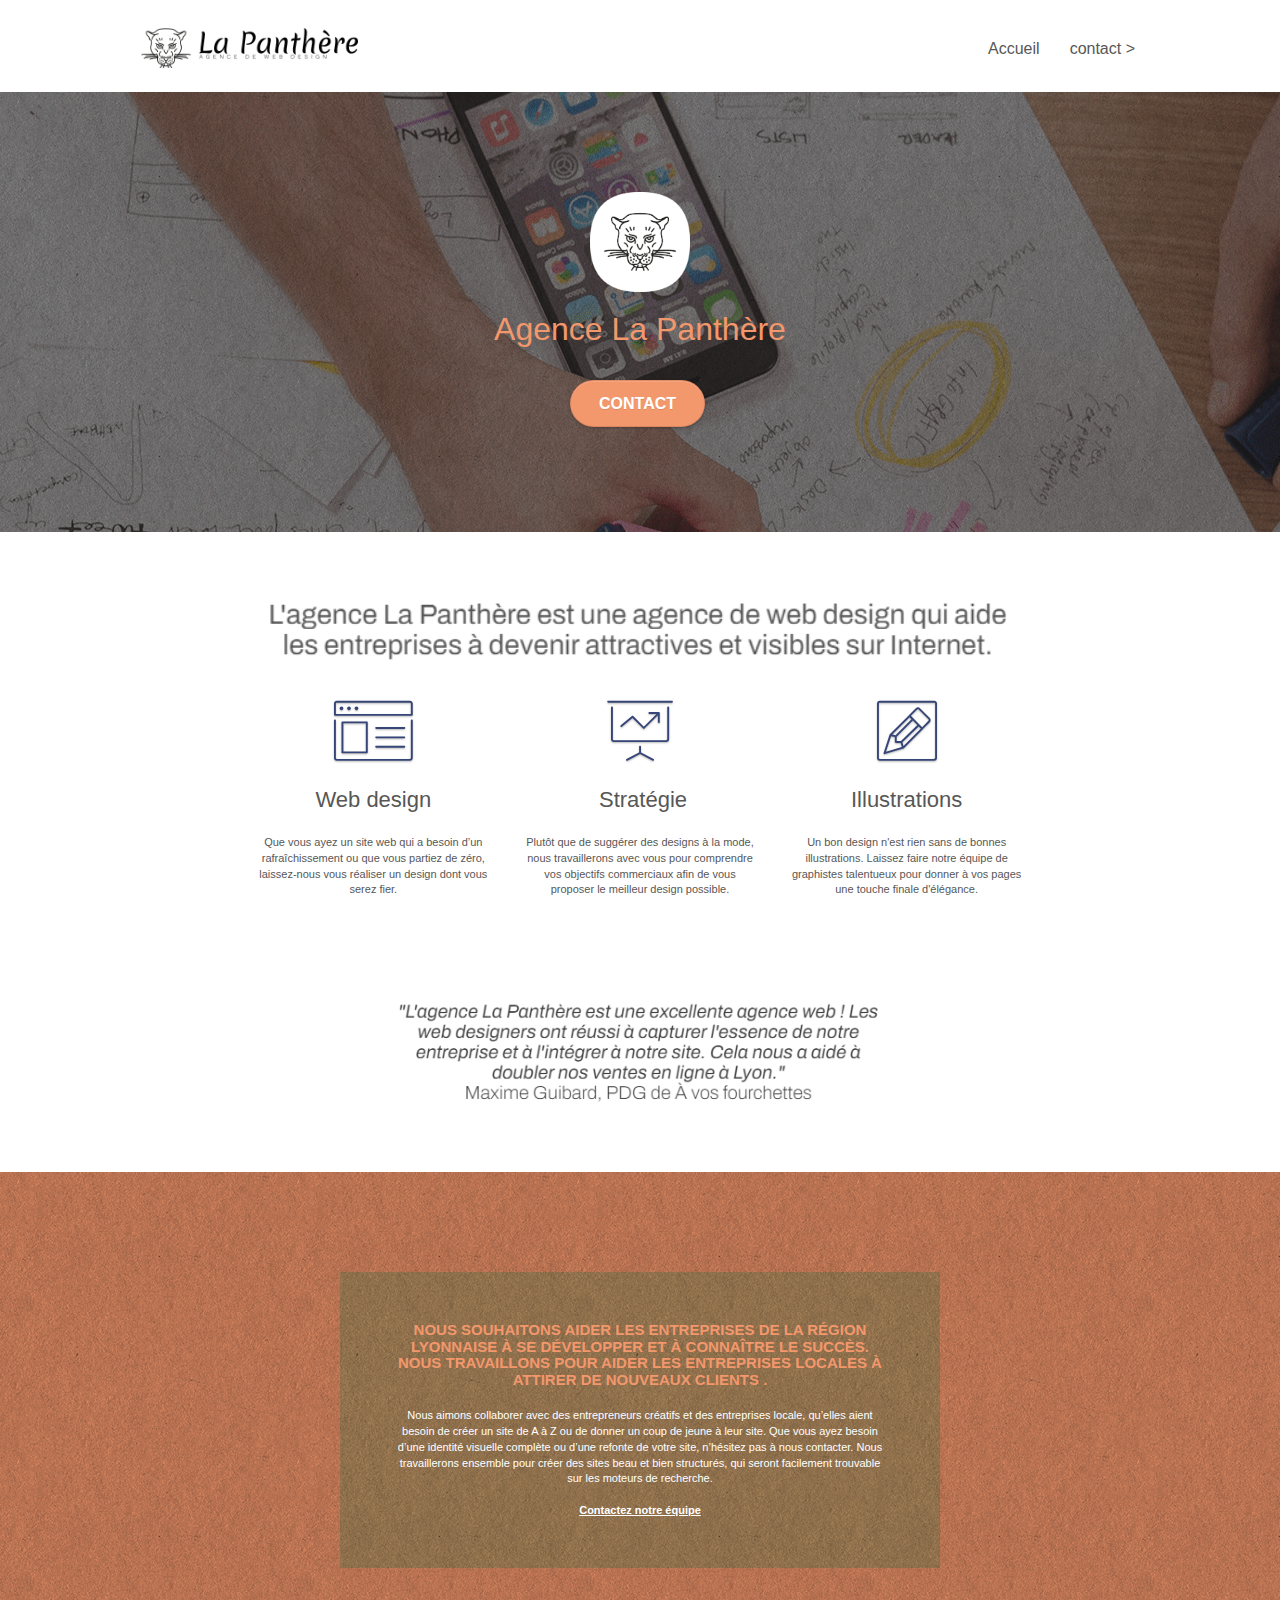
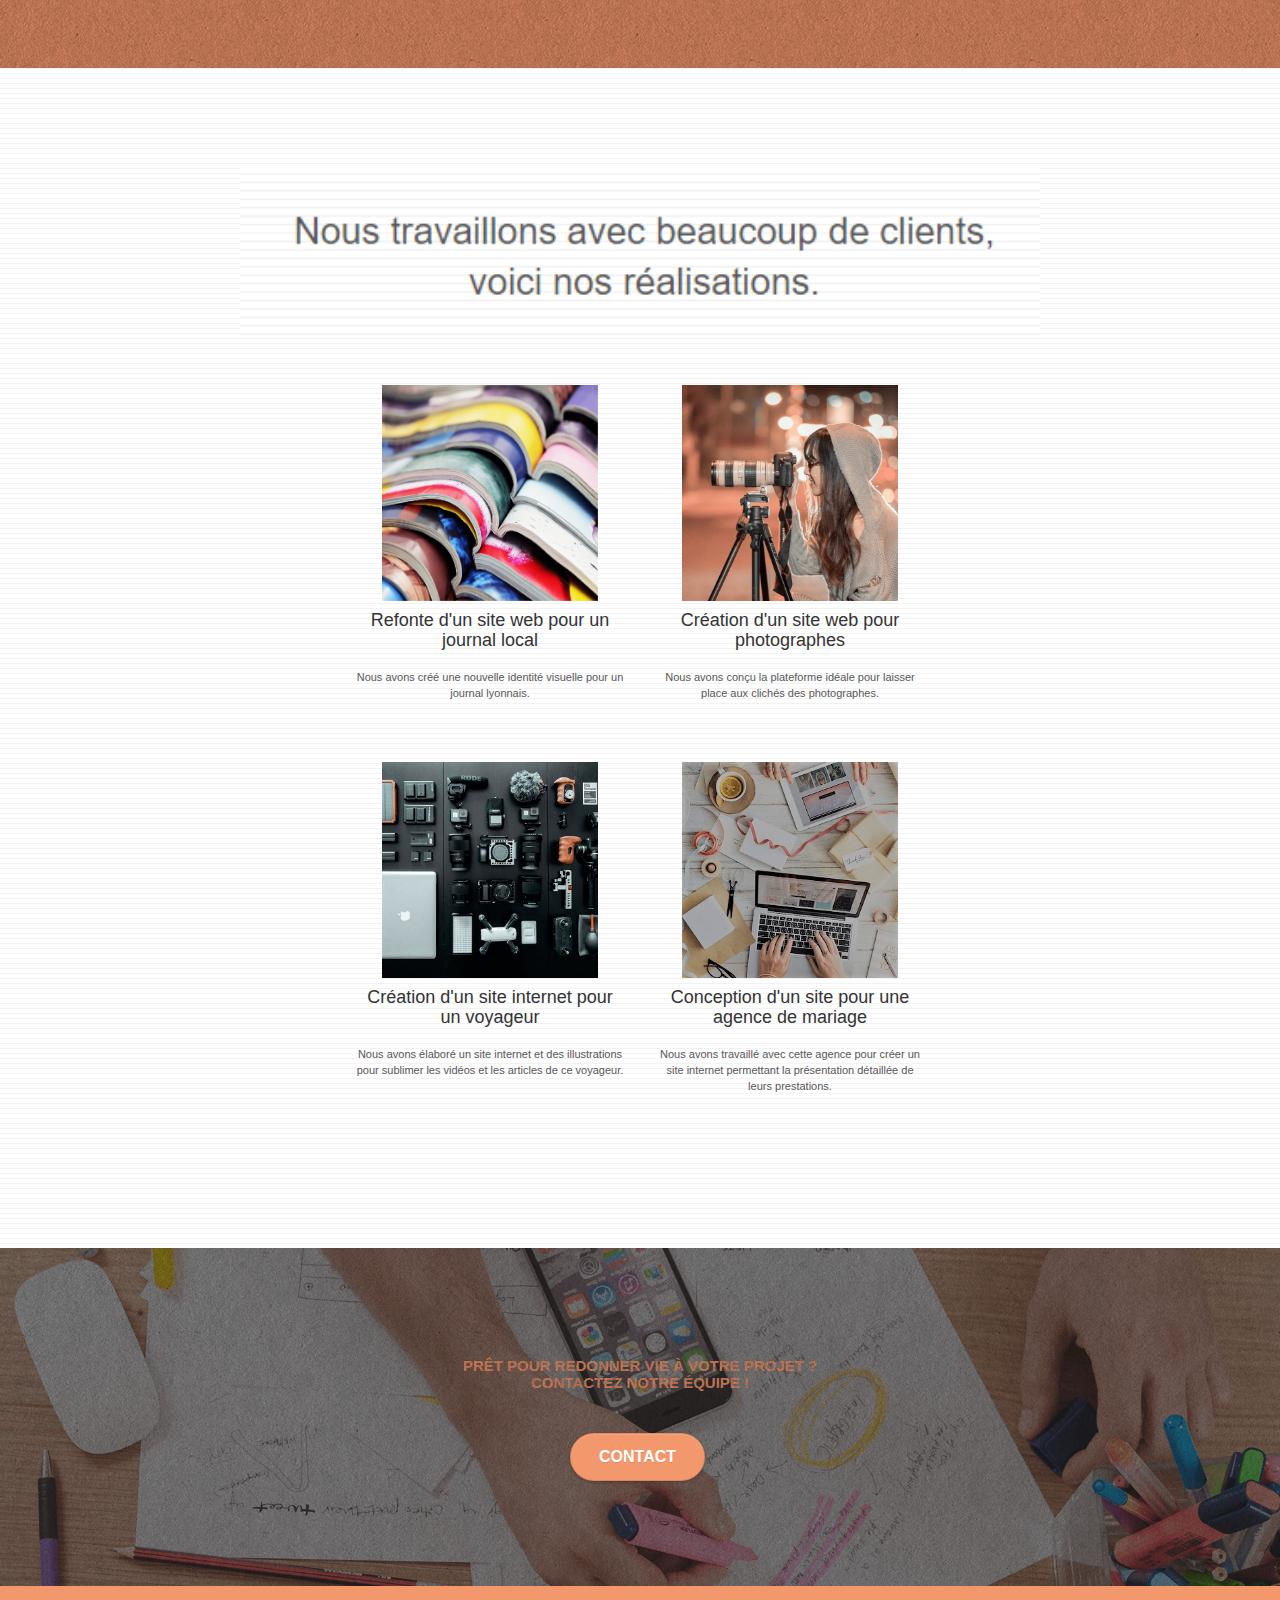
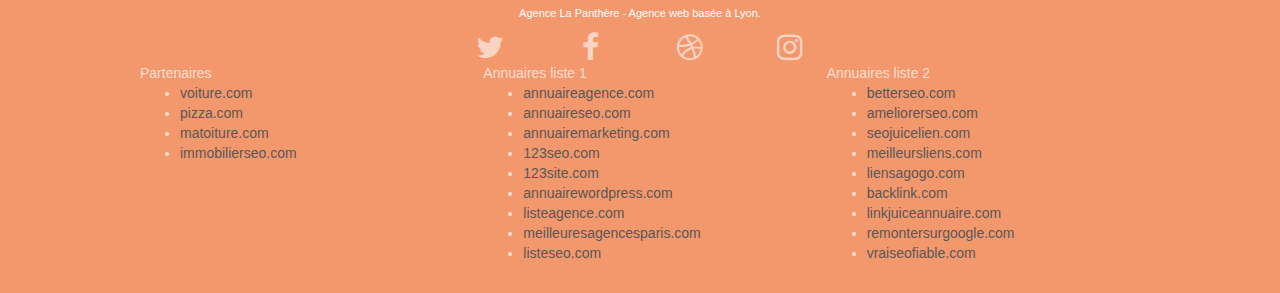
==== commit a08c2b01: "changement de page 2 pour contact" ====
--- a/index.html
+++ b/index.html
@@ -42,7 +42,7 @@
 								<li>
 								</li>
 								<li>
-									<a href="page2.html">page2 &gt;</a>
+									<a href="contact.html">contact &gt;</a>
 								</li>
 							</ul>
 						</div>
@@ -62,7 +62,7 @@
 								Agence La Panthère
 							</h1>
 							<div class="text-center">
-								<a href="page2.html" class="btn btn-lg btn-clean btn-rd cta-hero btn-atomic-tangerine" id="cta-hero">Contact</a>
+								<a href="contact.html" class="btn btn-lg btn-clean btn-rd cta-hero btn-atomic-tangerine" id="cta-hero">Contact</a>
 							</div>
 						</div>
 					</div>
@@ -131,7 +131,7 @@
 								Nous souhaitons aider les entreprises de la région Lyonnaise à se développer et à connaître le succès. Nous travaillons pour aider les entreprises locales à attirer de nouveaux clients .<br>
 							</h3>
 							<p class="text-center white">
-								Nous aimons collaborer avec des entrepreneurs créatifs et des entreprises locale, qu’elles aient besoin de créer un site de A à Z ou de donner un coup de jeune à leur site. Que vous ayez besoin d’une identité visuelle complète ou d’une refonte de votre site, n’hésitez pas à nous contacter. Nous travaillerons ensemble pour créer des sites beau et bien structurés, qui seront facilement trouvable sur les moteurs de recherche. <br><br><a class="ltc-white bold-link" href="page2.html">Contactez notre équipe</a><br>
+								Nous aimons collaborer avec des entrepreneurs créatifs et des entreprises locale, qu’elles aient besoin de créer un site de A à Z ou de donner un coup de jeune à leur site. Que vous ayez besoin d’une identité visuelle complète ou d’une refonte de votre site, n’hésitez pas à nous contacter. Nous travaillerons ensemble pour créer des sites beau et bien structurés, qui seront facilement trouvable sur les moteurs de recherche. <br><br><a class="ltc-white bold-link" href="contact.html">Contactez notre équipe</a><br>
 							</p>
 						</div>
 					</div>
@@ -199,7 +199,7 @@
 							Prêt pour redonner vie à votre projet ?<br>Contactez notre équipe !
 						</h3>
 						<div class="col-sm-12 text-center">
-							<a href="page2.html" class="btn btn-atomic-tangerine btn-clean btn-rd btn-lg cta-hero">Contact</a>
+							<a href="contact.html" class="btn btn-atomic-tangerine btn-clean btn-rd btn-lg cta-hero">Contact</a>
 						</div>
 					</div>
 				</div>
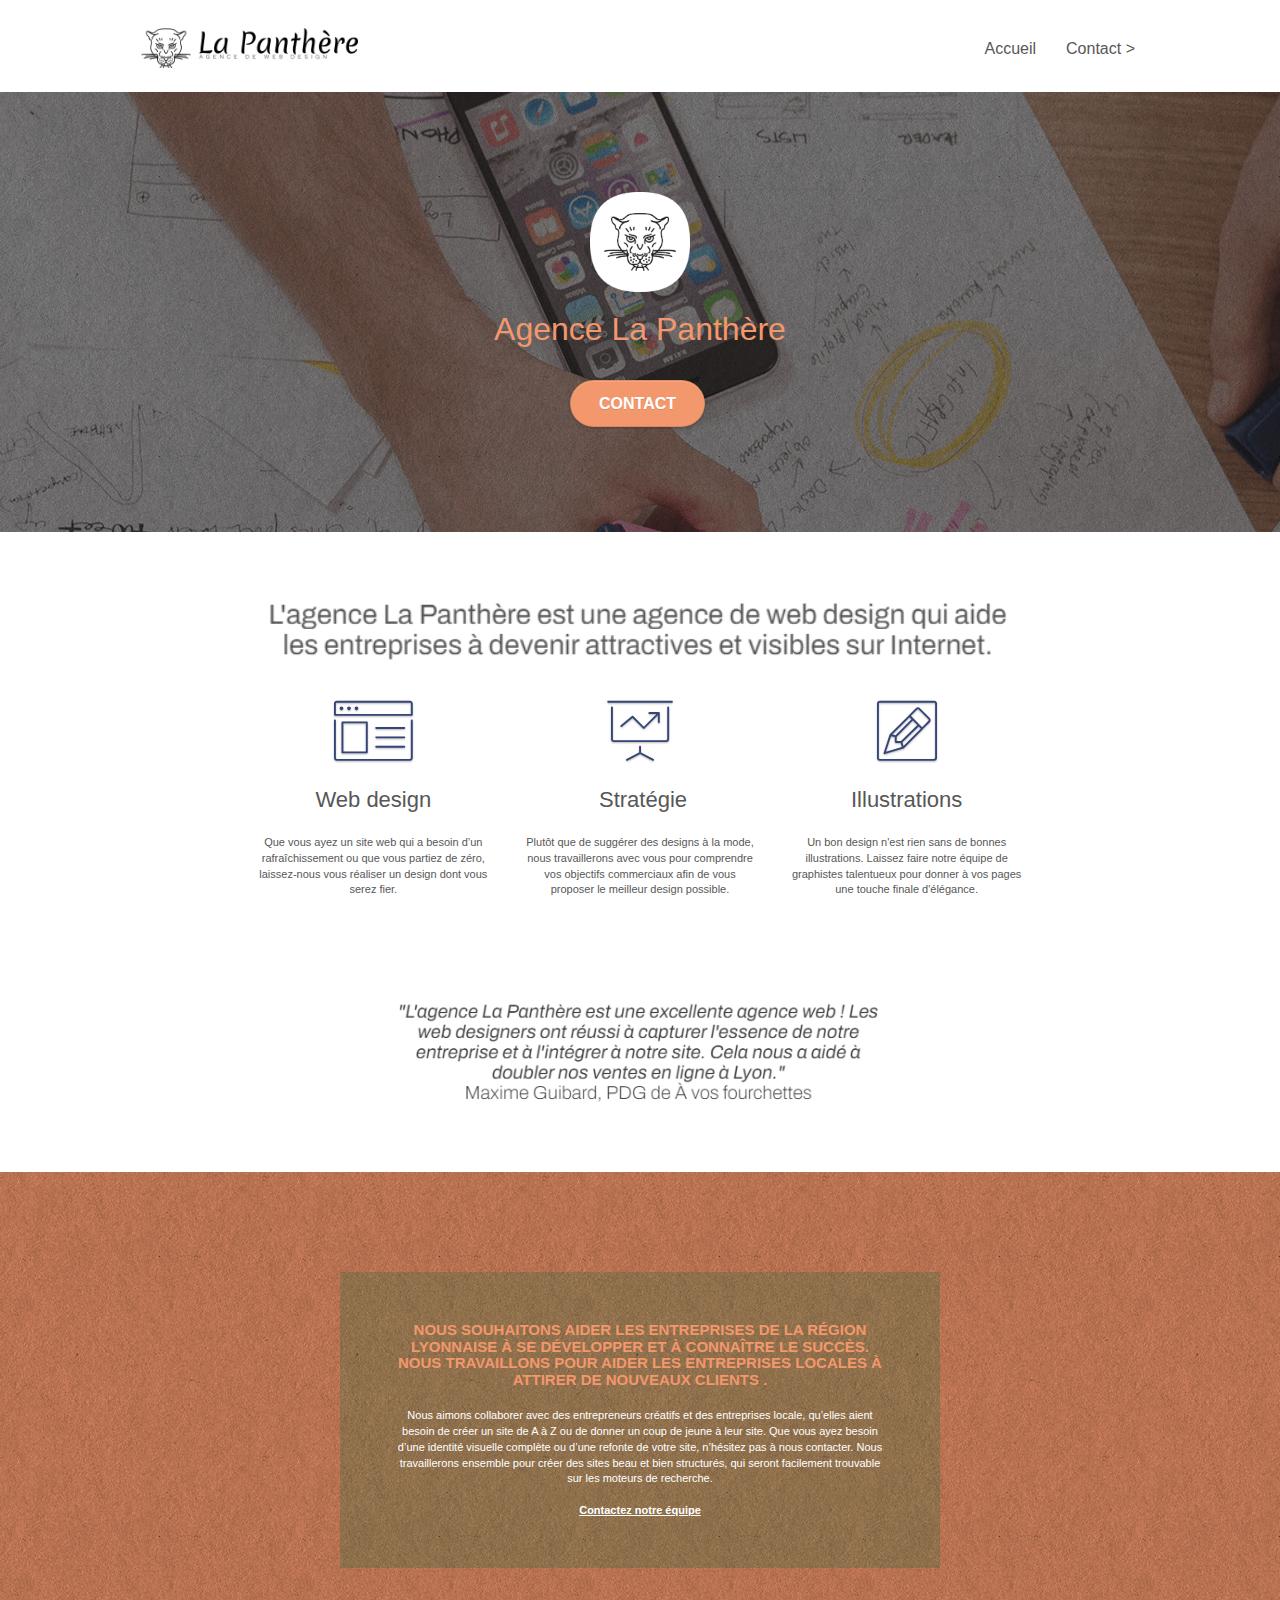
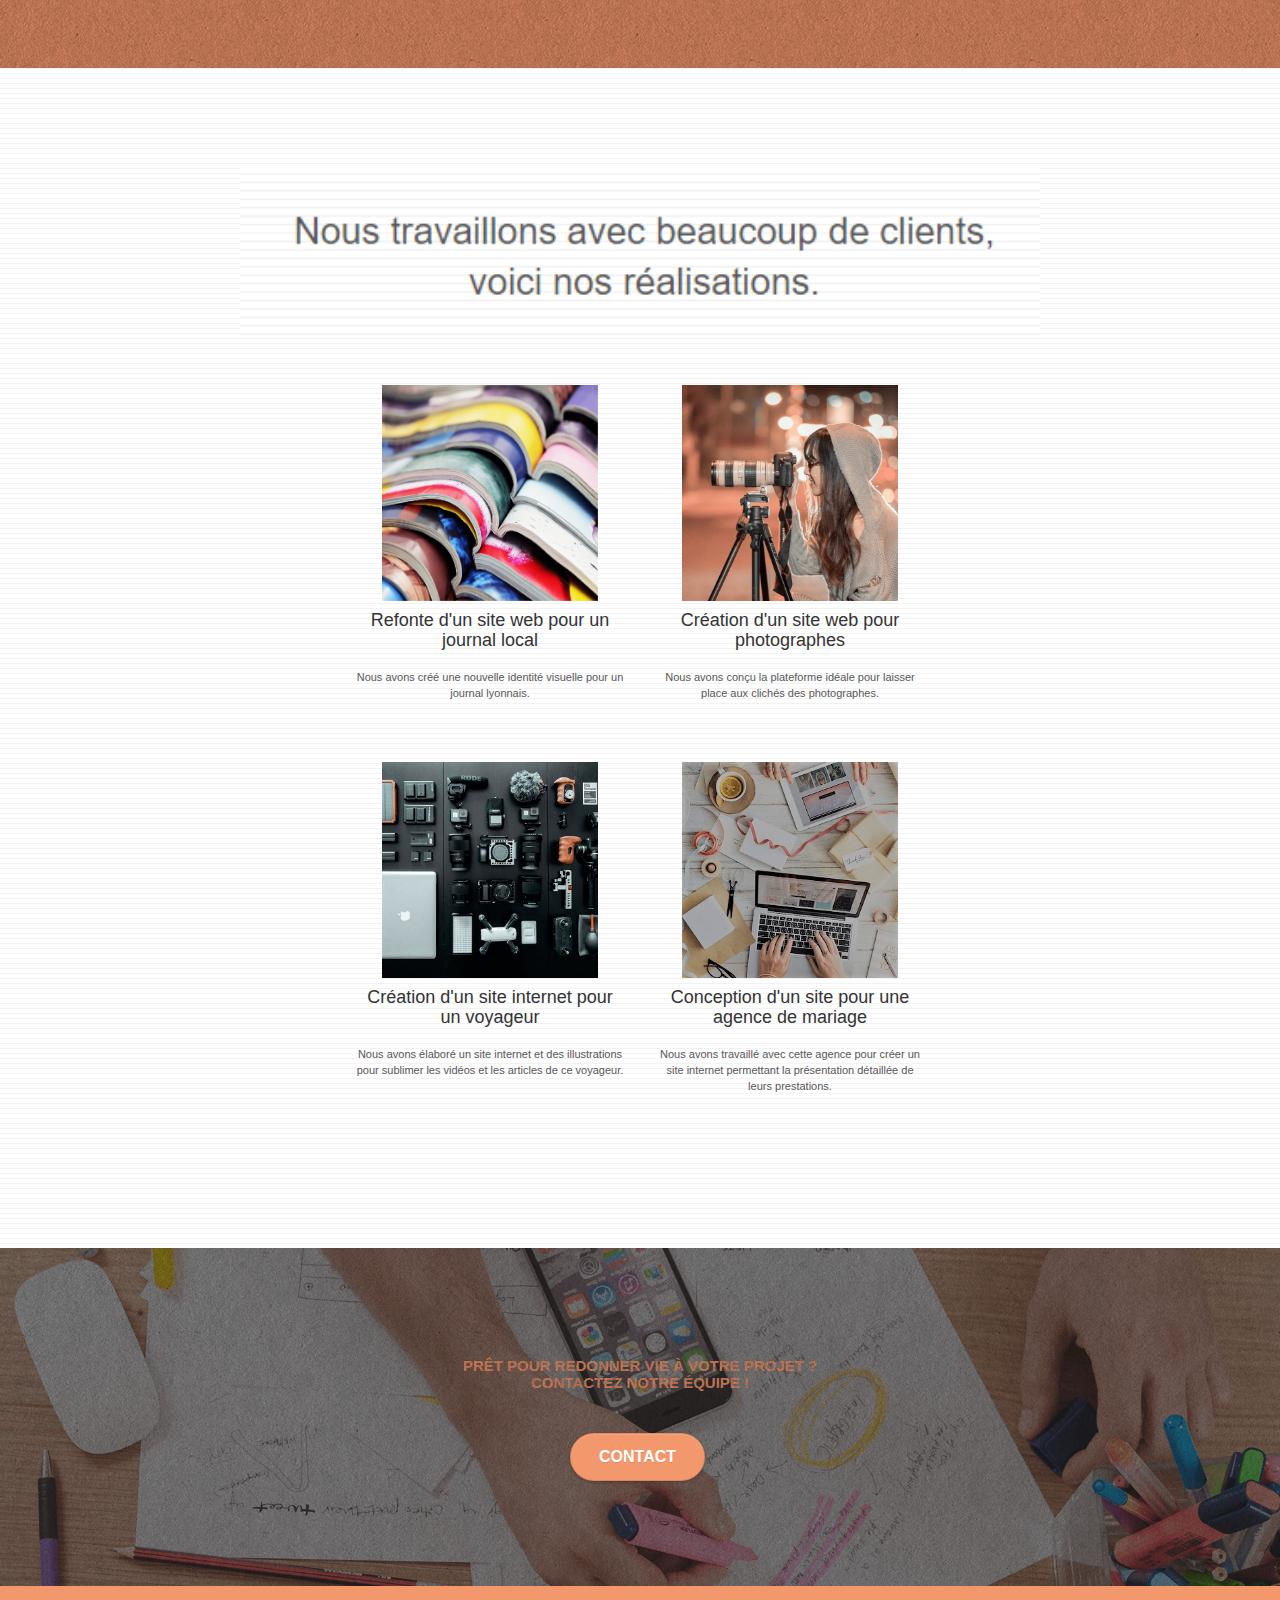
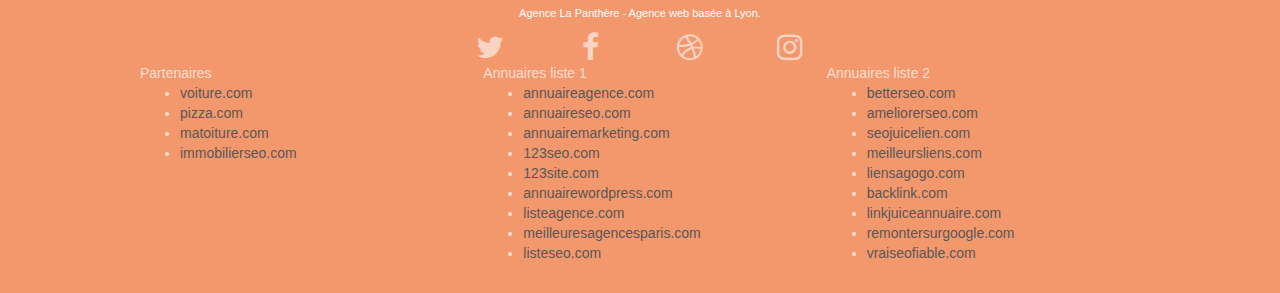
==== commit 1647758d: "ajout de la page contact" ====
--- a/index.html
+++ b/index.html
@@ -42,7 +42,7 @@
 								<li>
 								</li>
 								<li>
-									<a href="contact.html">contact &gt;</a>
+									<a href="contact.html">Contact &gt;</a>
 								</li>
 							</ul>
 						</div>
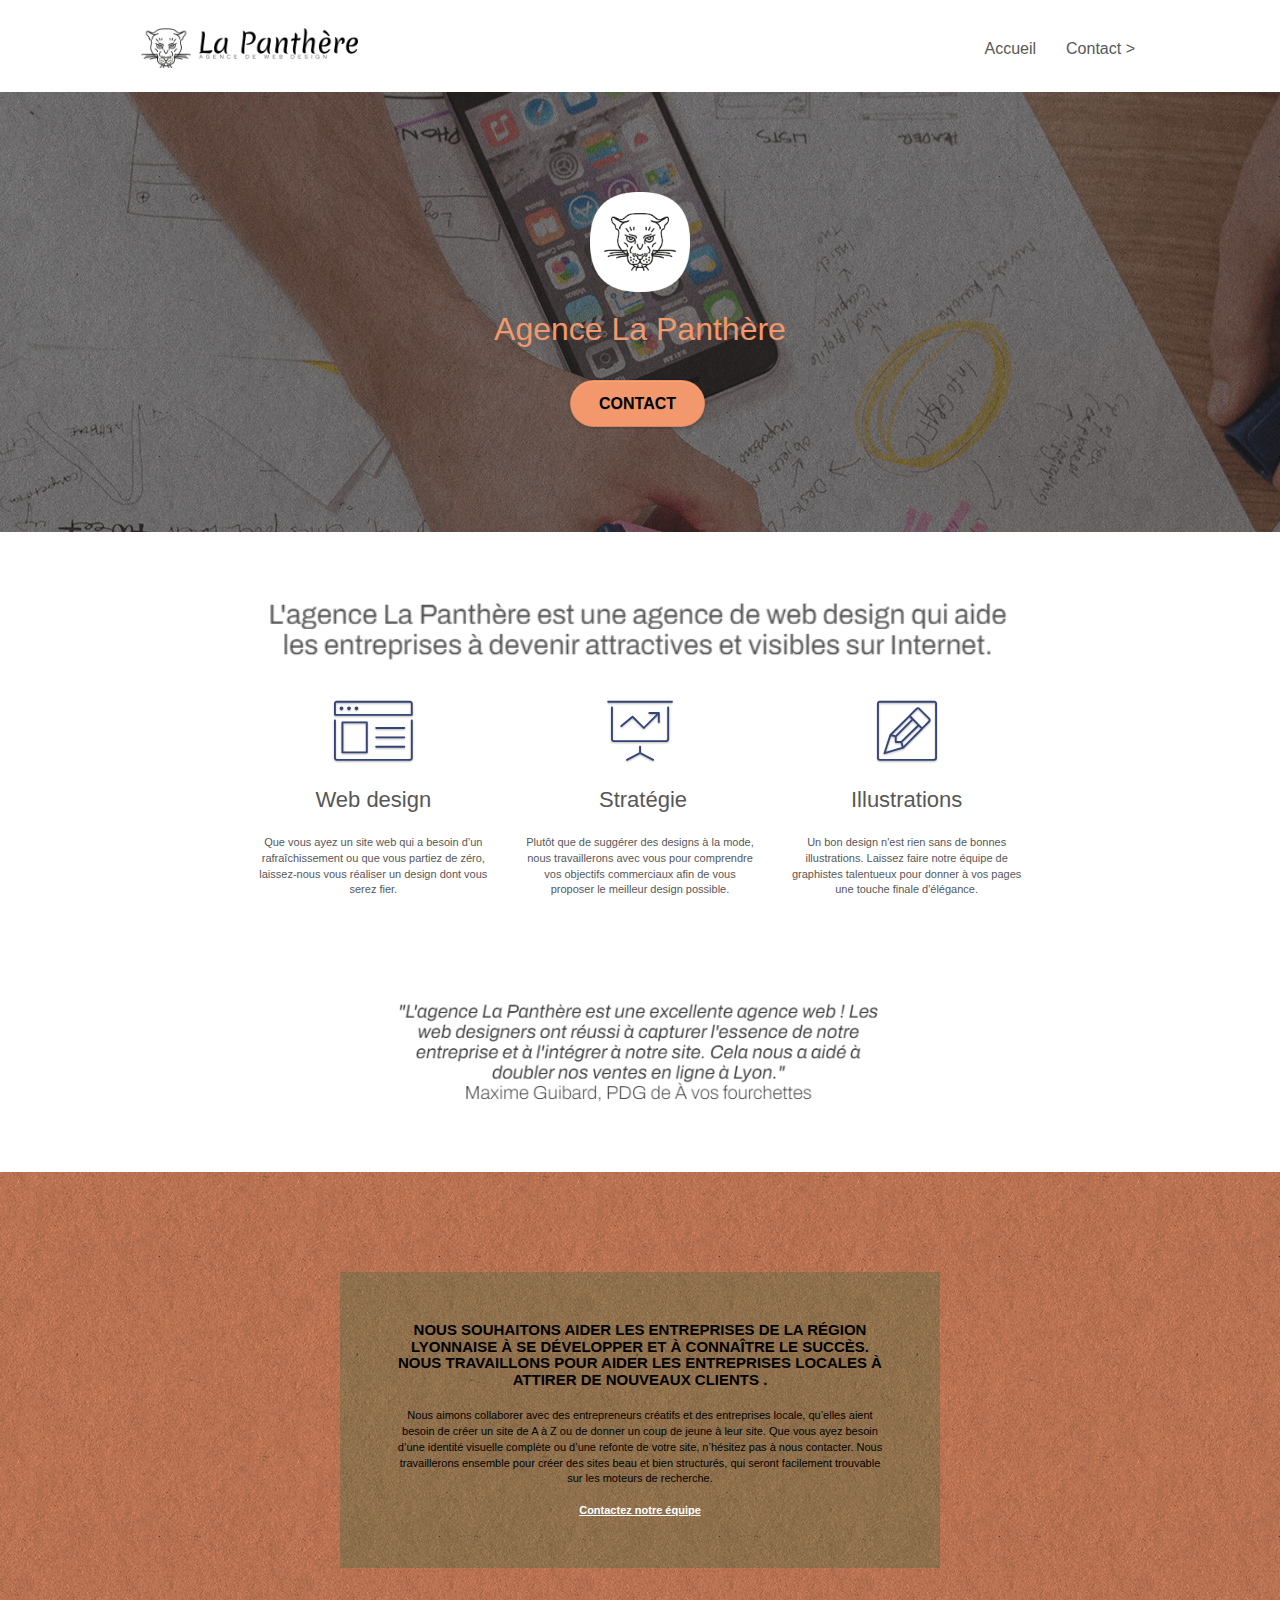
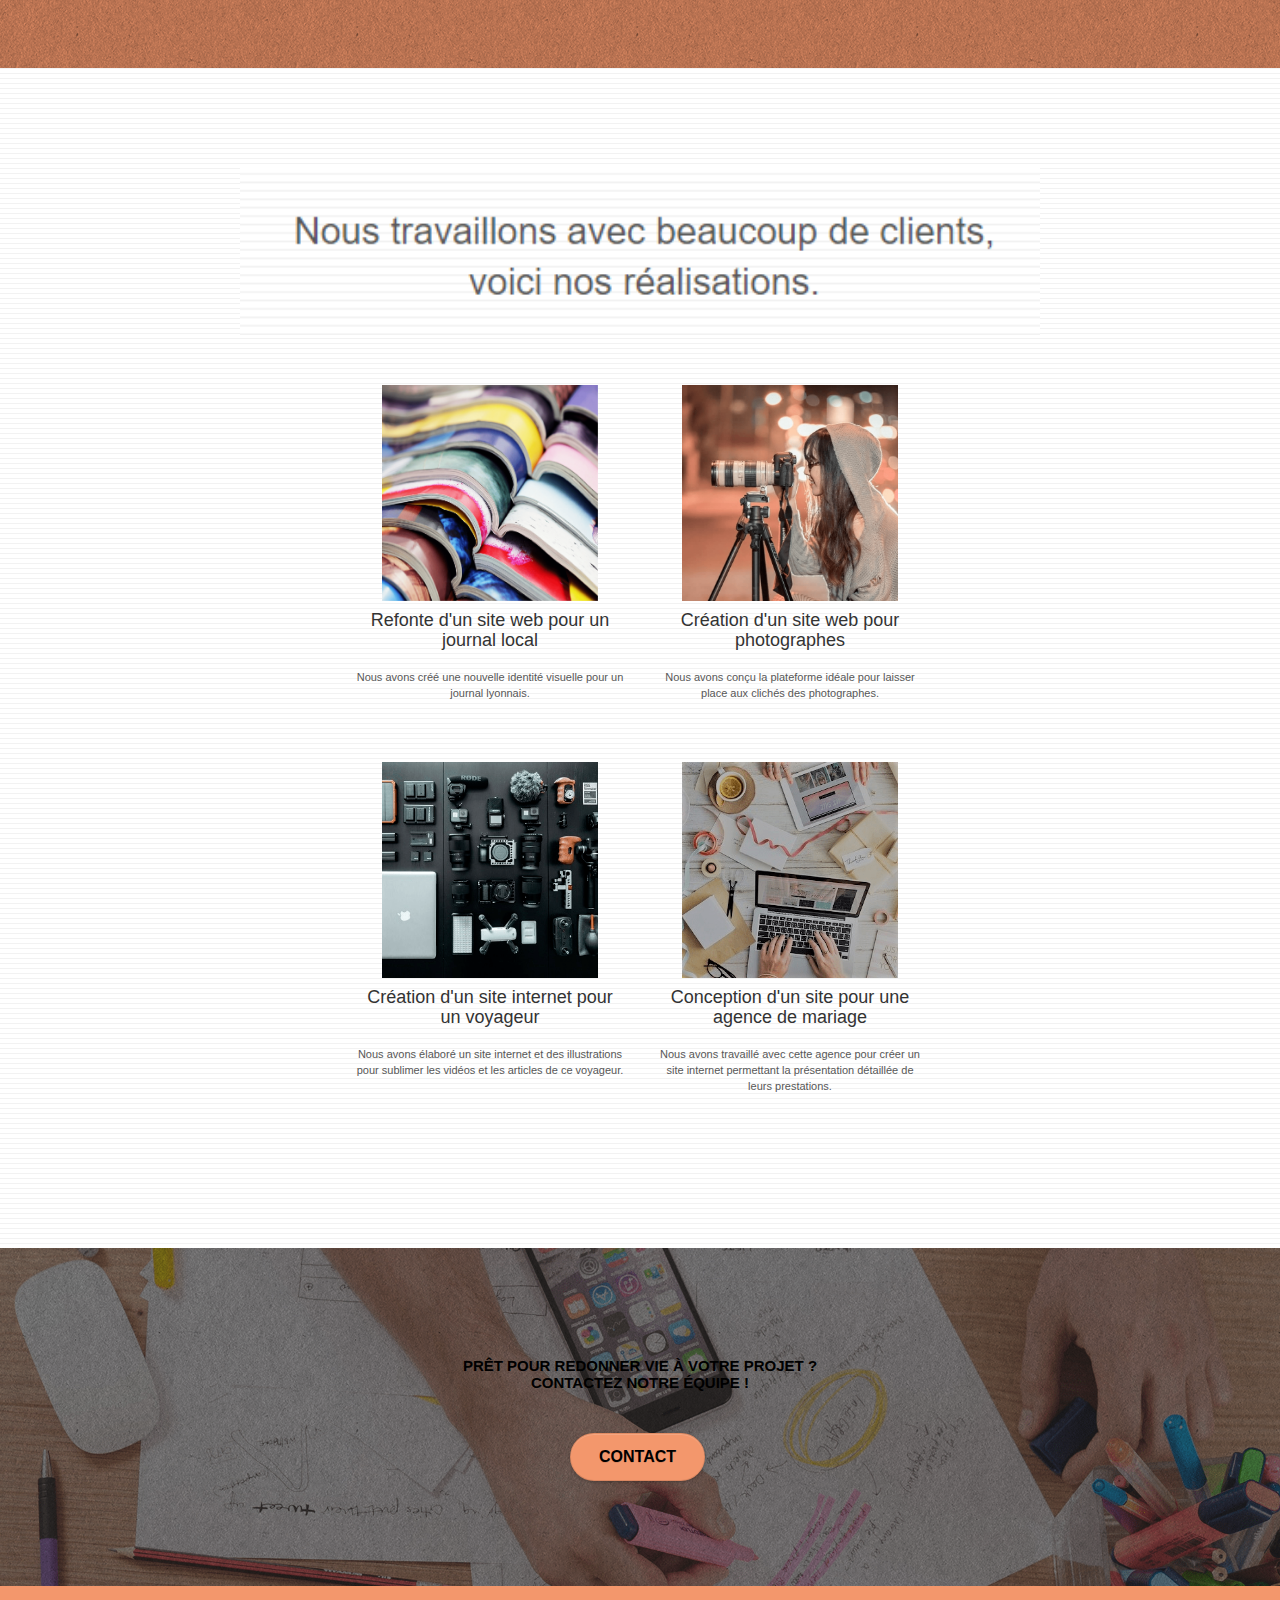
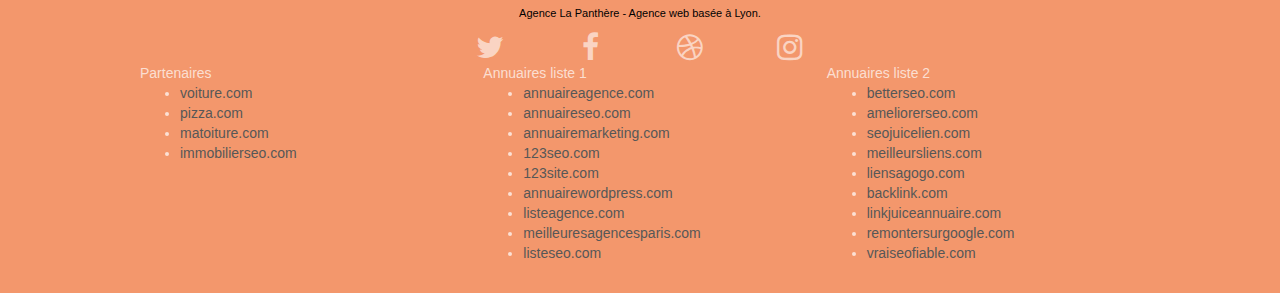
==== commit 6849987d: "modification des contrastes" ====
--- a/index.html
+++ b/index.html
@@ -58,7 +58,7 @@
 					<div class="row tight-width-whitespace">
 						<div class="col-sm-12">
 							<img src="img/logo.png" class="center-block image-resize-mode" width="100" alt="Logo de l'agence La Panthère" />
-							<h1 class="text-center hero-bloc-text tc-white ">
+							<h1 class="text-center hero-bloc-text tc-orange ">
 								Agence La Panthère
 							</h1>
 							<div class="text-center">
--- a/style.css
+++ b/style.css
@@ -746,7 +746,12 @@
 }
 
 .white {
-    color: #FFFFFF!important;
+    color: #000000!important;
+}
+
+.tc-orange{
+
+        color: #F3976C!important;
 }
 
 .portfolio-thumb {
@@ -785,12 +790,12 @@
 }
 
 .tc-white {
-    color: #F3976C!important;
+    color: #000000!important;
 }
 
 .btn-atomic-tangerine {
     background: #F3976C;
-    color: #FFFFFF!important;
+    color: black!important;
 }
 
 .btn-atomic-tangerine:hover {
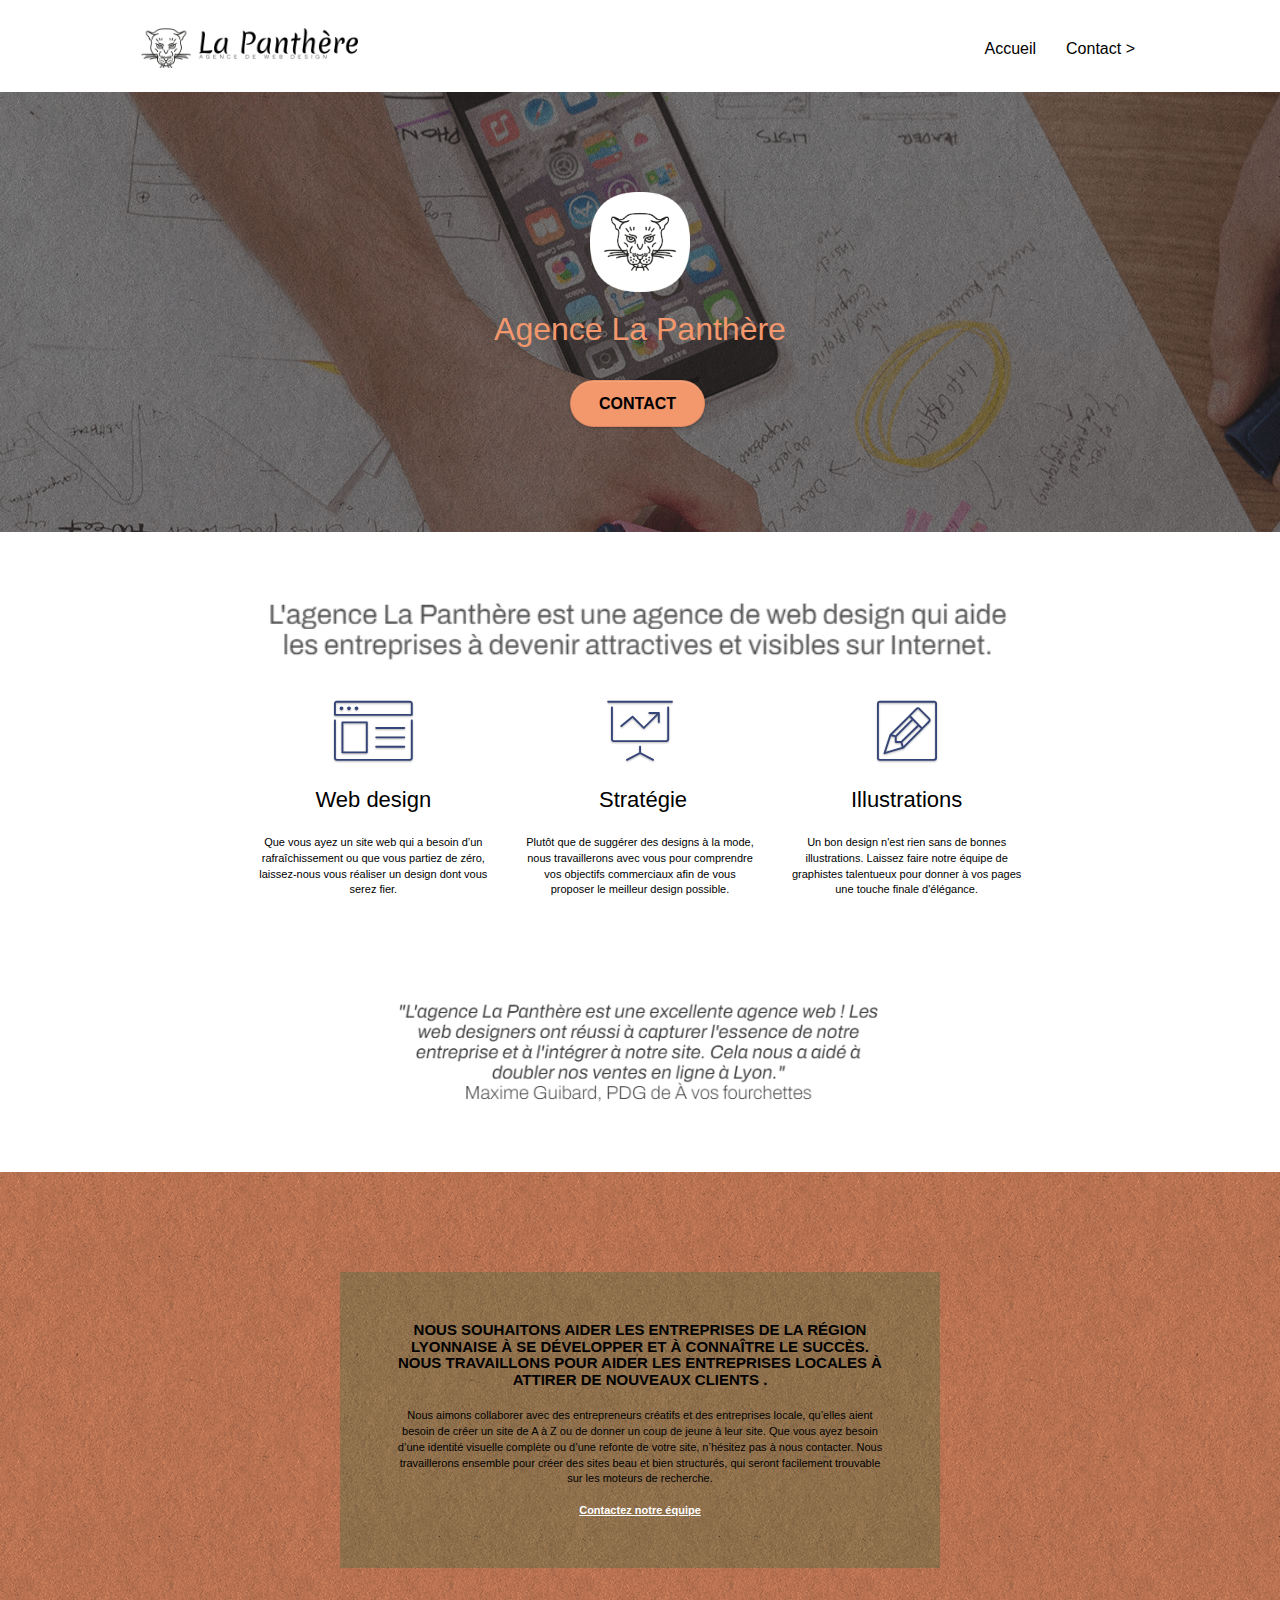
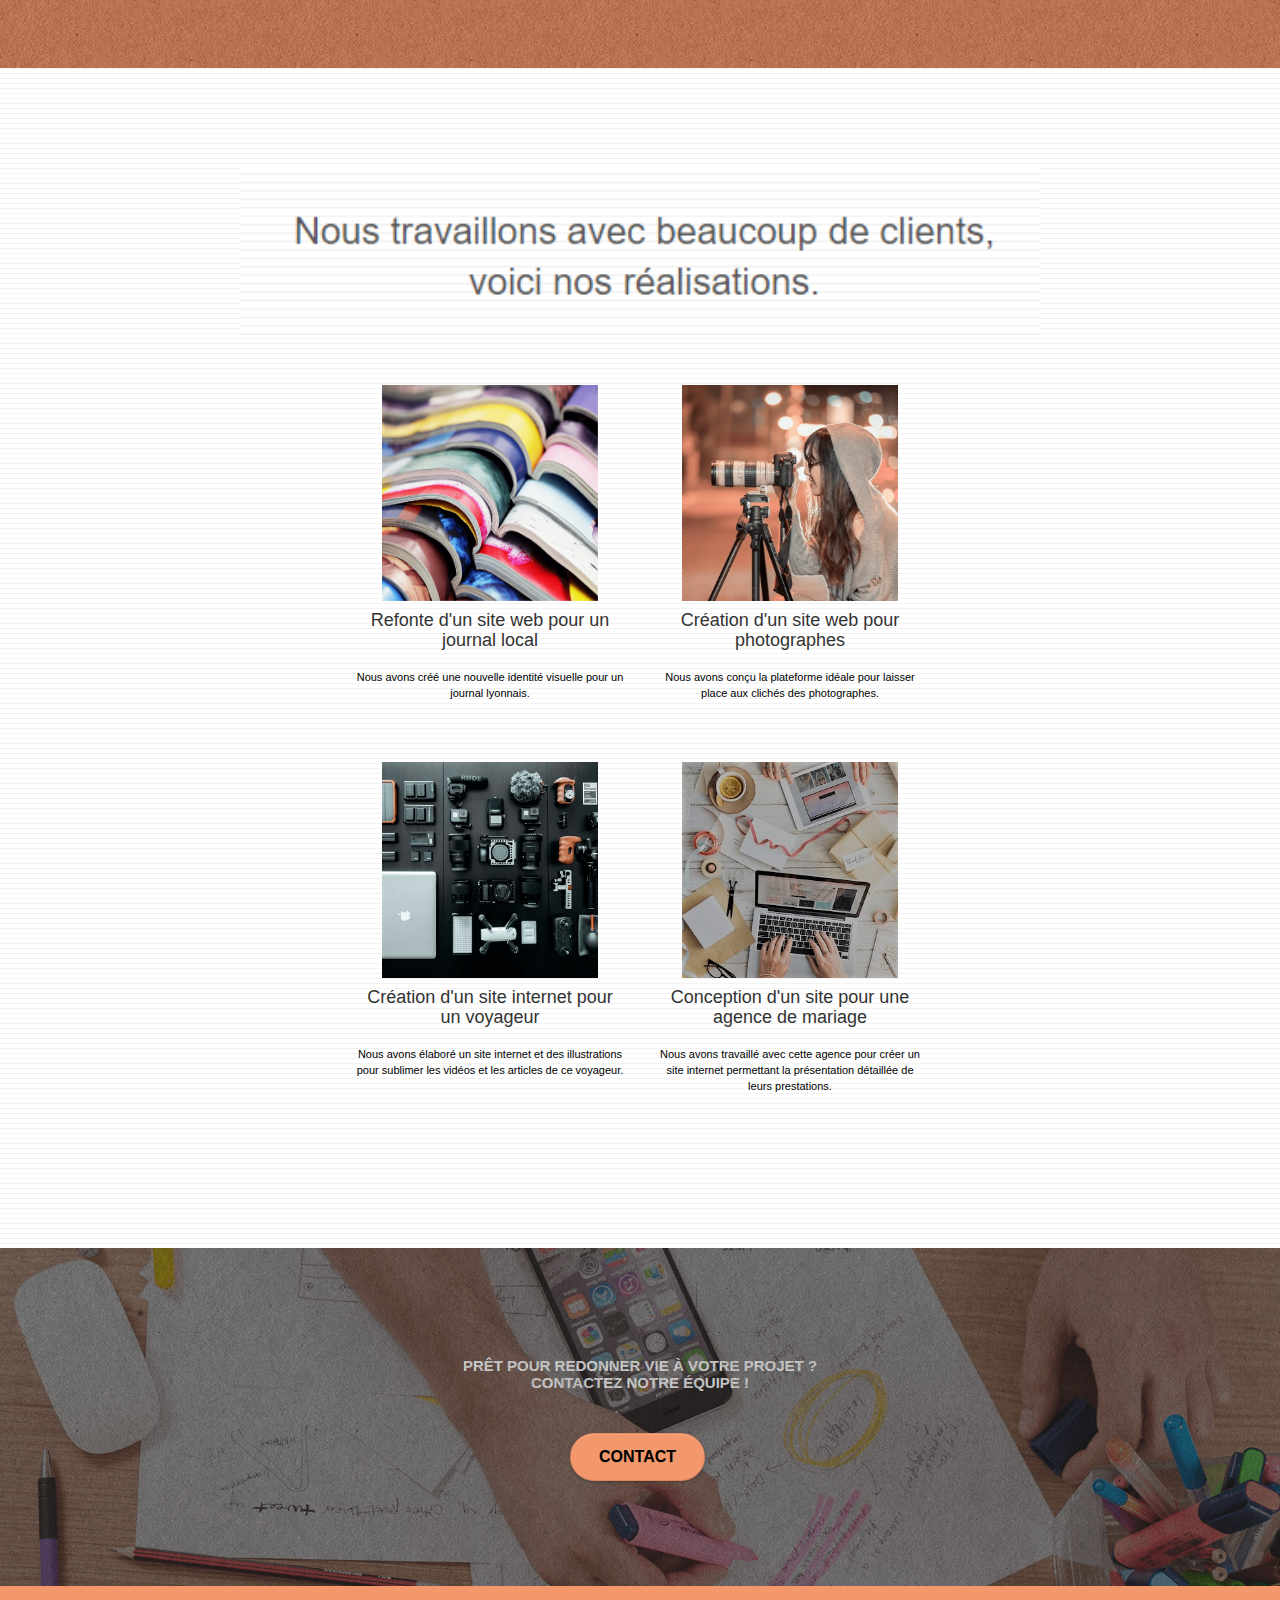
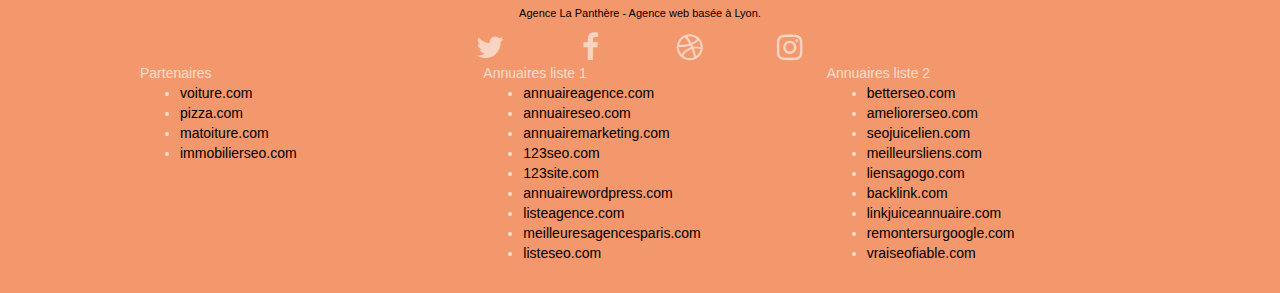
==== commit 54d47aed: "ajout des contrastes" ====
--- a/index.html
+++ b/index.html
@@ -195,7 +195,7 @@
 			<div class="bloc bgc-dark-slate-blue bg-banniere d-bloc bloc-bg-texture texture-paper" id="bloc-5-cta">
 				<div class="container bloc-lg">
 					<div class="row">
-						<h3 class="mg-md text-center tc-white">
+						<h3 class="mg-md text-center tc-white2">
 							Prêt pour redonner vie à votre projet ?<br>Contactez notre équipe !
 						</h3>
 						<div class="col-sm-12 text-center">
--- a/style.css
+++ b/style.css
@@ -661,7 +661,7 @@
 a {
     font-family: "helvetica";
     font-weight: 400;
-    color: #575757!important;
+    color: #000000!important;
 }
 
 .container {
@@ -733,7 +733,7 @@
 }
 
 h1 {
-    color: #333333!important;
+    color: #F3976C!important;
 }
 
 h4 {
@@ -749,9 +749,9 @@
     color: #000000!important;
 }
 
-.tc-orange{
-
-        color: #F3976C!important;
+.tc-white2{
+
+        color: #FFFFFF!important;
 }
 
 .portfolio-thumb {
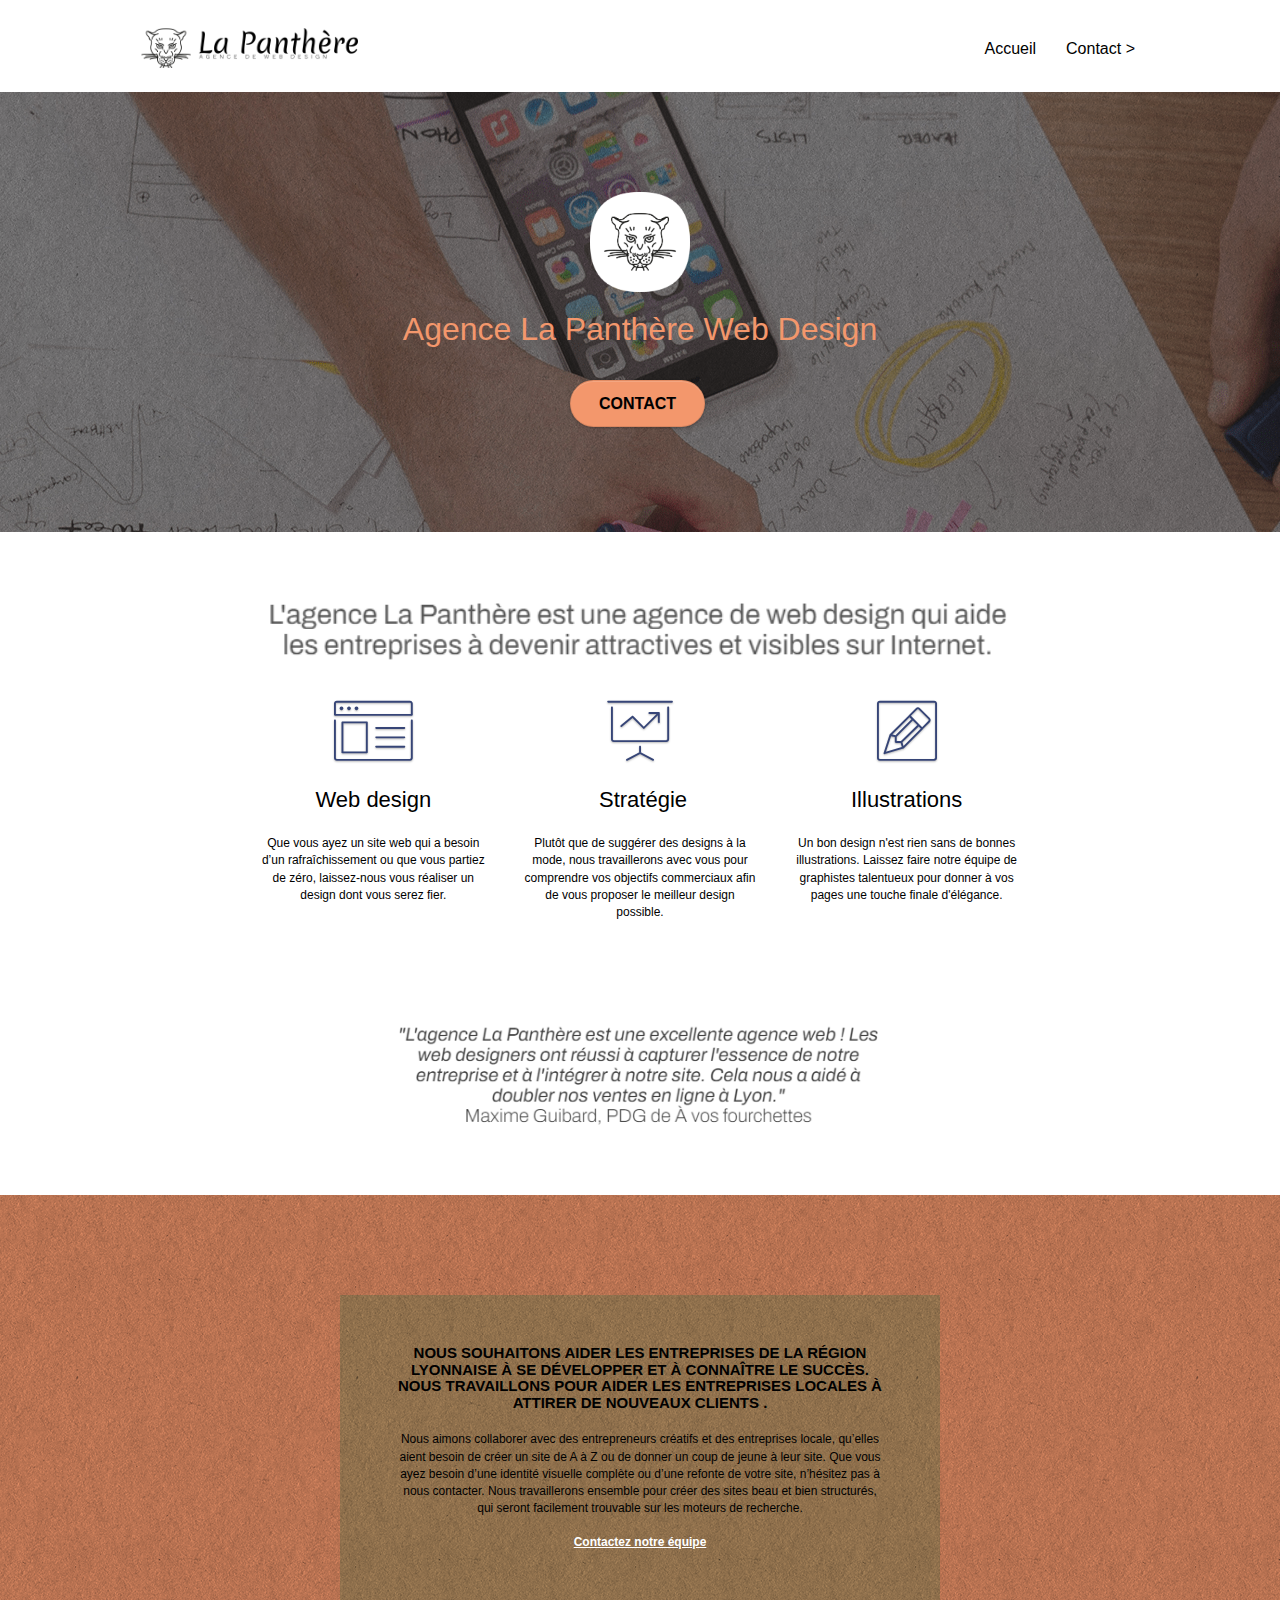
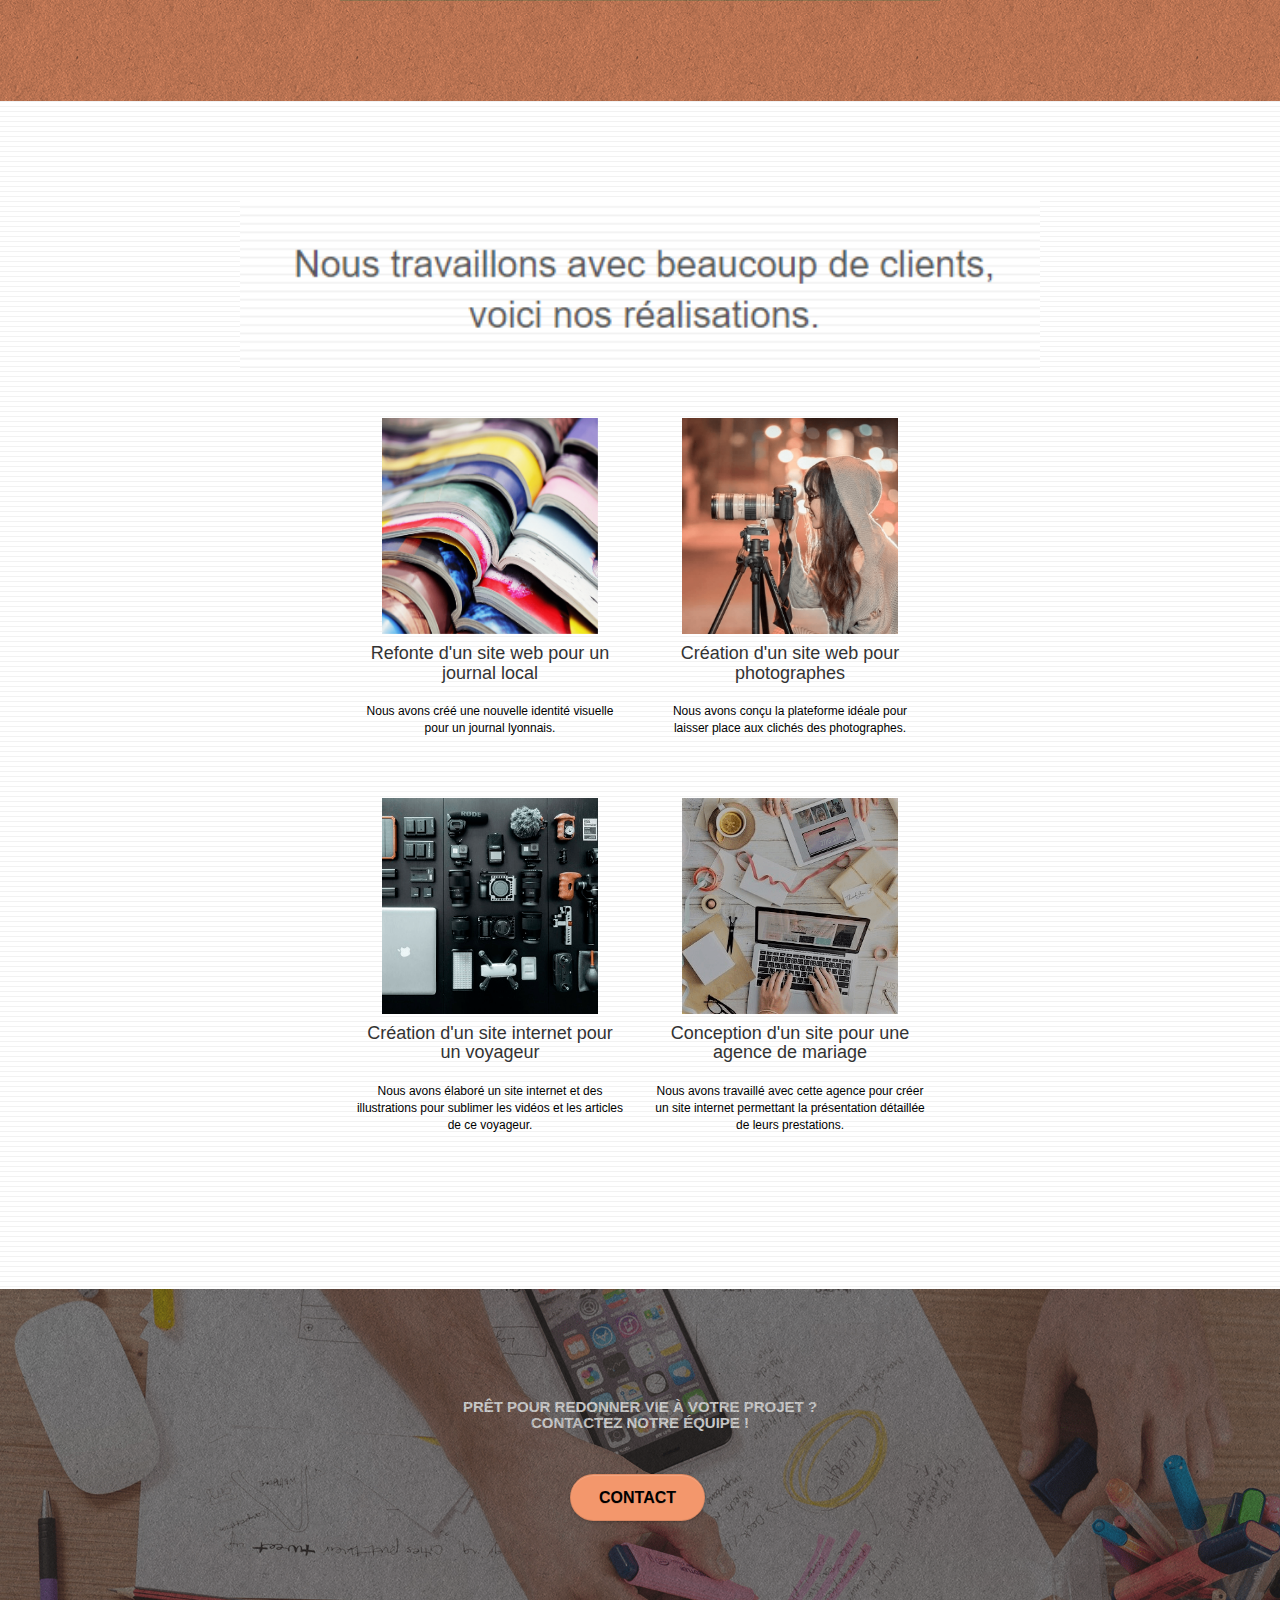
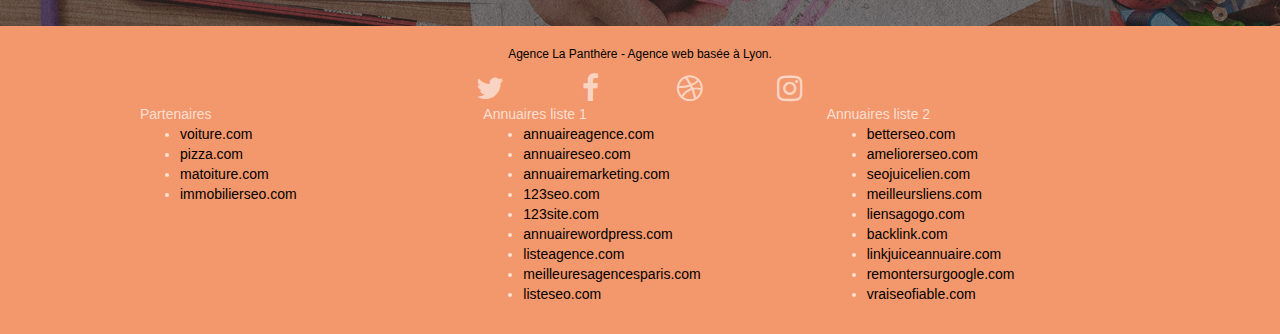
==== commit b6cd7a28: "test" ====
--- a/index.html
+++ b/index.html
@@ -59,7 +59,7 @@
 						<div class="col-sm-12">
 							<img src="img/logo.png" class="center-block image-resize-mode" width="100" alt="Logo de l'agence La Panthère" />
 							<h1 class="text-center hero-bloc-text tc-orange ">
-								Agence La Panthère
+								Agence La Panthère Web Design
 							</h1>
 							<div class="text-center">
 								<a href="contact.html" class="btn btn-lg btn-clean btn-rd cta-hero btn-atomic-tangerine" id="cta-hero">Contact</a>
--- a/style.css
+++ b/style.css
@@ -687,7 +687,7 @@
 }
 
 p {
-    font-size: 11px;
+    font-size: 12px;
 }
 
 .tight-width-whitespace {
@@ -1046,4 +1046,59 @@
     .bloc-mob-center-text {
         text-align: center;
     }
+}
+
+.contact_header{
+    display: flex;
+    justify-content: space-between;
+    align-items: center;
+}
+
+.contact_header nav a{
+    text-decoration: none;
+    padding: 0 55px;
+}
+
+.contact_presentation{
+    padding: 0 55px;
+    background:url(img/dots-bg.png), #F3976C;
+    height: 300px;
+    display: flex;
+    flex-direction:column;
+    align-items: center;
+    justify-content: center;
+    
+}
+
+.bac-repeat{
+        background-image: url("img/texture-paper.png");
+        background-size: 280px 280px;
+}
+
+.presentation_title{
+    
+    color: black  !important;
+}
+
+.presentation_description{
+    
+    color: black !important;
+}
+
+.form-container{
+    margin:  55px;
+}
+
+.contact_footer{
+    background-color: #F3976C;
+    padding-bottom: 100px;
+
+}
+
+.footer-text{
+    padding: 25px;
+}
+
+page-container{
+    height: 100%;
 }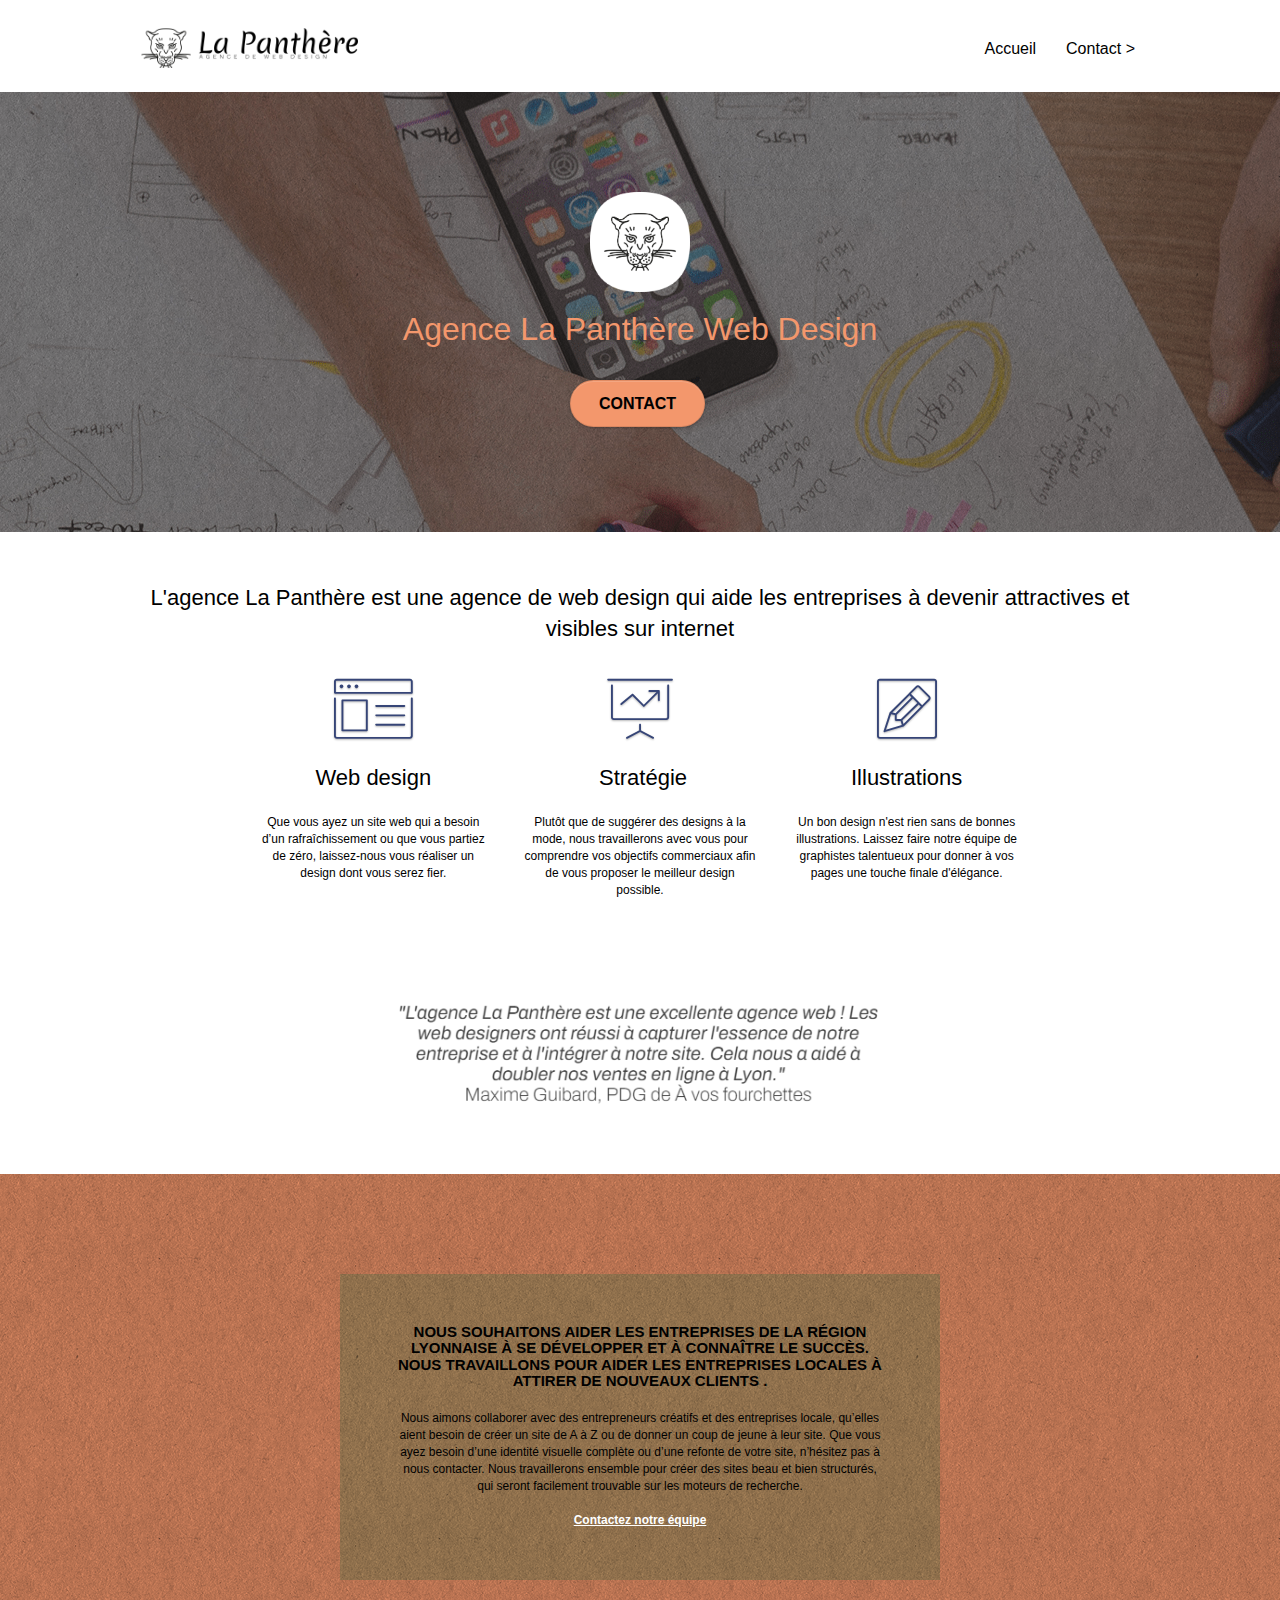
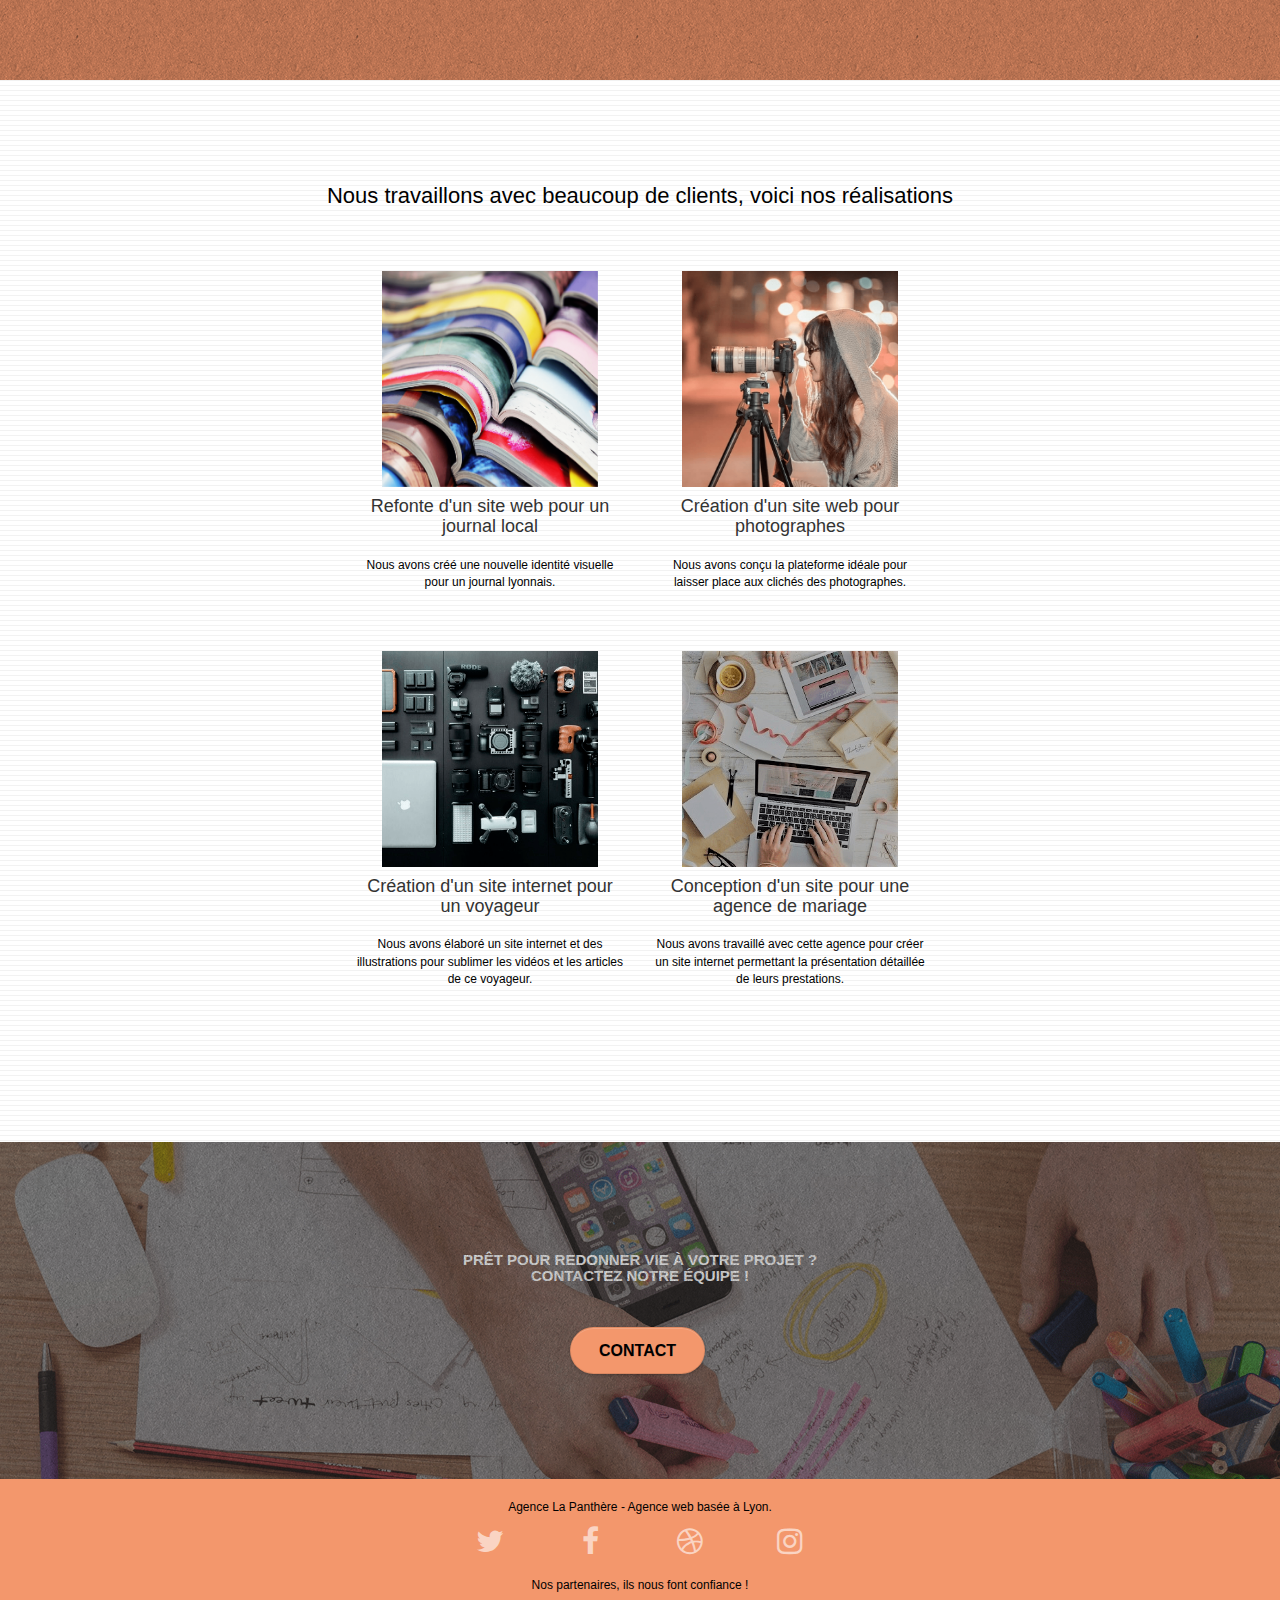
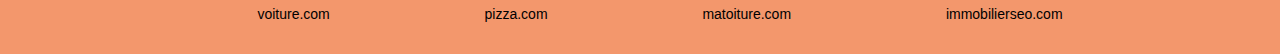
==== commit d9546325: "correction après soutenance" ====
--- a/index.html
+++ b/index.html
@@ -30,11 +30,8 @@
 					<nav class="navbar row">
 						<div class="navbar-header">
 							<a class="navbar-brand" href="index.html"><img src="img/agence-la-panthere-monochrome.png" alt="Logo de l'agence La Panthère" height="40" /></a>
-							<button id="nav-toggle" type="button" class="ui-navbar-toggle navbar-toggle" data-toggle="collapse" data-target=".navbar-1">
-								<span class="sr-only">Toggle navigation</span><span class="icon-bar"></span><span class="icon-bar"></span><span class="icon-bar"></span>
-							</button>
-						</div>
-						<div class="collapse navbar-collapse navbar-1 special-dropdown-nav">
+						</div>
+						<div class=" navbar-collapse navbar-1 special-dropdown-nav">
 							<ul class="site-navigation nav navbar-nav">
 								<li>
 									<a href="index.html">Accueil</a>
@@ -75,7 +72,7 @@
 				<div class="container bloc-md">
 					<div class="row">
 						<div class="col-sm-12 text-center citation-text">
-							<img alt="L'agence La Panthère est une agence de web design qui aide les entreprises à devenir attractives et visibles sur internet" src="img/title.png" />
+							<p>L'agence La Panthère est une agence de web design qui aide les entreprises à devenir attractives et visibles sur internet</p>
 						</div>
 					</div>
 					<div class="row voffset-lg med-width-whitespace">
@@ -116,6 +113,7 @@
 					<div class="row voffset-lg voffset">
 						<div class="col-xs-12 col-md-8 col-md-offset-2 text-center citation-text">
 							<img alt="citation de Maxime Guidard pour l'agenca La Panthère" src="img/citation.png" />
+
 						</div>
 					</div>
 				</div>
@@ -144,7 +142,7 @@
 				<div class="container bloc-lg">
 					<div class="row">
 						<div class="col-sm-12 text-center citation-text">
-							<img alt="Nous travaillons avec beaucoup de clients, voici nos réalisations" src="img/title2.png" />
+							<p>Nous travaillons avec beaucoup de clients, voici nos réalisations</p>
 						</div>
 					</div>
 					<div class="row tight-width-whitespace portfolio-row">
@@ -218,28 +216,28 @@
 							<div class="row row-no-gutters social">
 								<div class="col-sm-3">
 									<div class="text-center">
-										<a class="social" href="index.html"><span class="fa fa-twitter icon-md"></span></a>
-									</div>
-								</div>
-								<div class="col-sm-3">
-									<div class="text-center">
-										<a class="social" href="index.html"><span class="fa fa-facebook icon-md"></span></a>
-									</div>
-								</div>
-								<div class="col-sm-3">
-									<div class="text-center">
-										<a class="social" href="index.html"><span class="fa fa-dribbble icon-md"></span></a>
-									</div>
-								</div>
-								<div class="col-sm-3">
-									<div class="text-center">
-										<a class="social" href="index.html"><span class="fa fa-instagram icon-md"></span></a>
-									</div>
-								</div>
-							</div>
-							<div class="row">
-								<div class="col-sm-4">
-									Partenaires
+										<a class="social" href="https://twitter.com/?lang=fr"><span class="fa fa-twitter icon-md"></span></a>
+									</div>
+								</div>
+								<div class="col-sm-3">
+									<div class="text-center">
+										<a class="social" href="https://fr-fr.facebook.com/"><span class="fa fa-facebook icon-md"></span></a>
+									</div>
+								</div>
+								<div class="col-sm-3">
+									<div class="text-center">
+										<a class="social" href="https://dribbble.com/"><span class="fa fa-dribbble icon-md"></span></a>
+									</div>
+								</div>
+								<div class="col-sm-3">
+									<div class="text-center">
+										<a class="social" href="https://www.instagram.com/?hl=fr"><span class="fa fa-instagram icon-md"></span></a>
+									</div>
+								</div>
+							</div>
+							<div class=" footer-row">
+								<div class=" footer-list">
+									<p>Nos partenaires, ils nous font confiance ! </p>
 										<ul>
 											<li><a href="voiture.com">voiture.com</a></li>
 											<li><a href="pizza.com">pizza.com</a></li>
@@ -247,34 +245,6 @@
 											<li><a href="immobilierseo.com">immobilierseo.com</a></li>
 										</ul>		
 								</div>
-								<div class="col-sm-4">
-									Annuaires liste 1
-									<ul>
-										<li><a href="annuaireagence.com">annuaireagence.com</a></li>
-										<li><a href="annuaireseo.com">annuaireseo.com</a></li>
-										<li><a href="annuairemarketing.com">annuairemarketing.com</a></li>
-										<li><a href="123seoture.com">123seo.com</a></li>
-										<li><a href="123site.com">123site.com</a></li>
-										<li><a href="annuairewordpress.com">annuairewordpress.com</a></li>
-										<li><a href="listeagence.com">listeagence.com</a></li>
-										<li><a href="meilleuresagencesparis.com">meilleuresagencesparis.com</a></li>
-										<li><a href="listeseo.com">listeseo.com</a></li>
-									</ul>
-								</div>
-								<div class="col-sm-4">
-									Annuaires liste 2
-									<ul>
-										<li><a href="betterseo.com">betterseo.com</a></li>
-										<li><a href="ameliorerseo.com">ameliorerseo.com</a></li>
-										<li><a href="seojuicelien.com">seojuicelien.com</a></li>
-										<li><a href="meilleursliens.com">meilleursliens.com</a></li>
-										<li><a href="liensagogo.com">liensagogo.com</a></li>
-										<li><a href="backlink.com">backlink.com</a></li>
-										<li><a href="linkjuiceannuaire.com">linkjuiceannuaire.com</a></li>
-										<li><a href="remontersurgoogle.com">remontersurgoogle.com</a></li>
-										<li><a href="vraiseofiable.com">vraiseofiable.com</a></li>
-									</ul>
-								</div>
 							</div>
 						</div>
 					</div>
--- a/style.css
+++ b/style.css
@@ -13,6 +13,28 @@
     margin: auto;
 }
 
+.citation-text p{
+    font-size: 22px;
+    color: #33333333
+}
+.footer-row{
+    margin-top :20px;
+    display: flex;
+    flex-direction: column;
+    justify-content: space-around;
+    text-align: center;
+}
+.footer-list{
+    display: flex;
+    flex-direction: column;
+    justify-content: space-around;
+}
+
+.footer-list ul{
+    list-style: none;
+    display: flex;
+    justify-content: space-around;
+}
 .citation-text img{
     width: 80%;
 }
